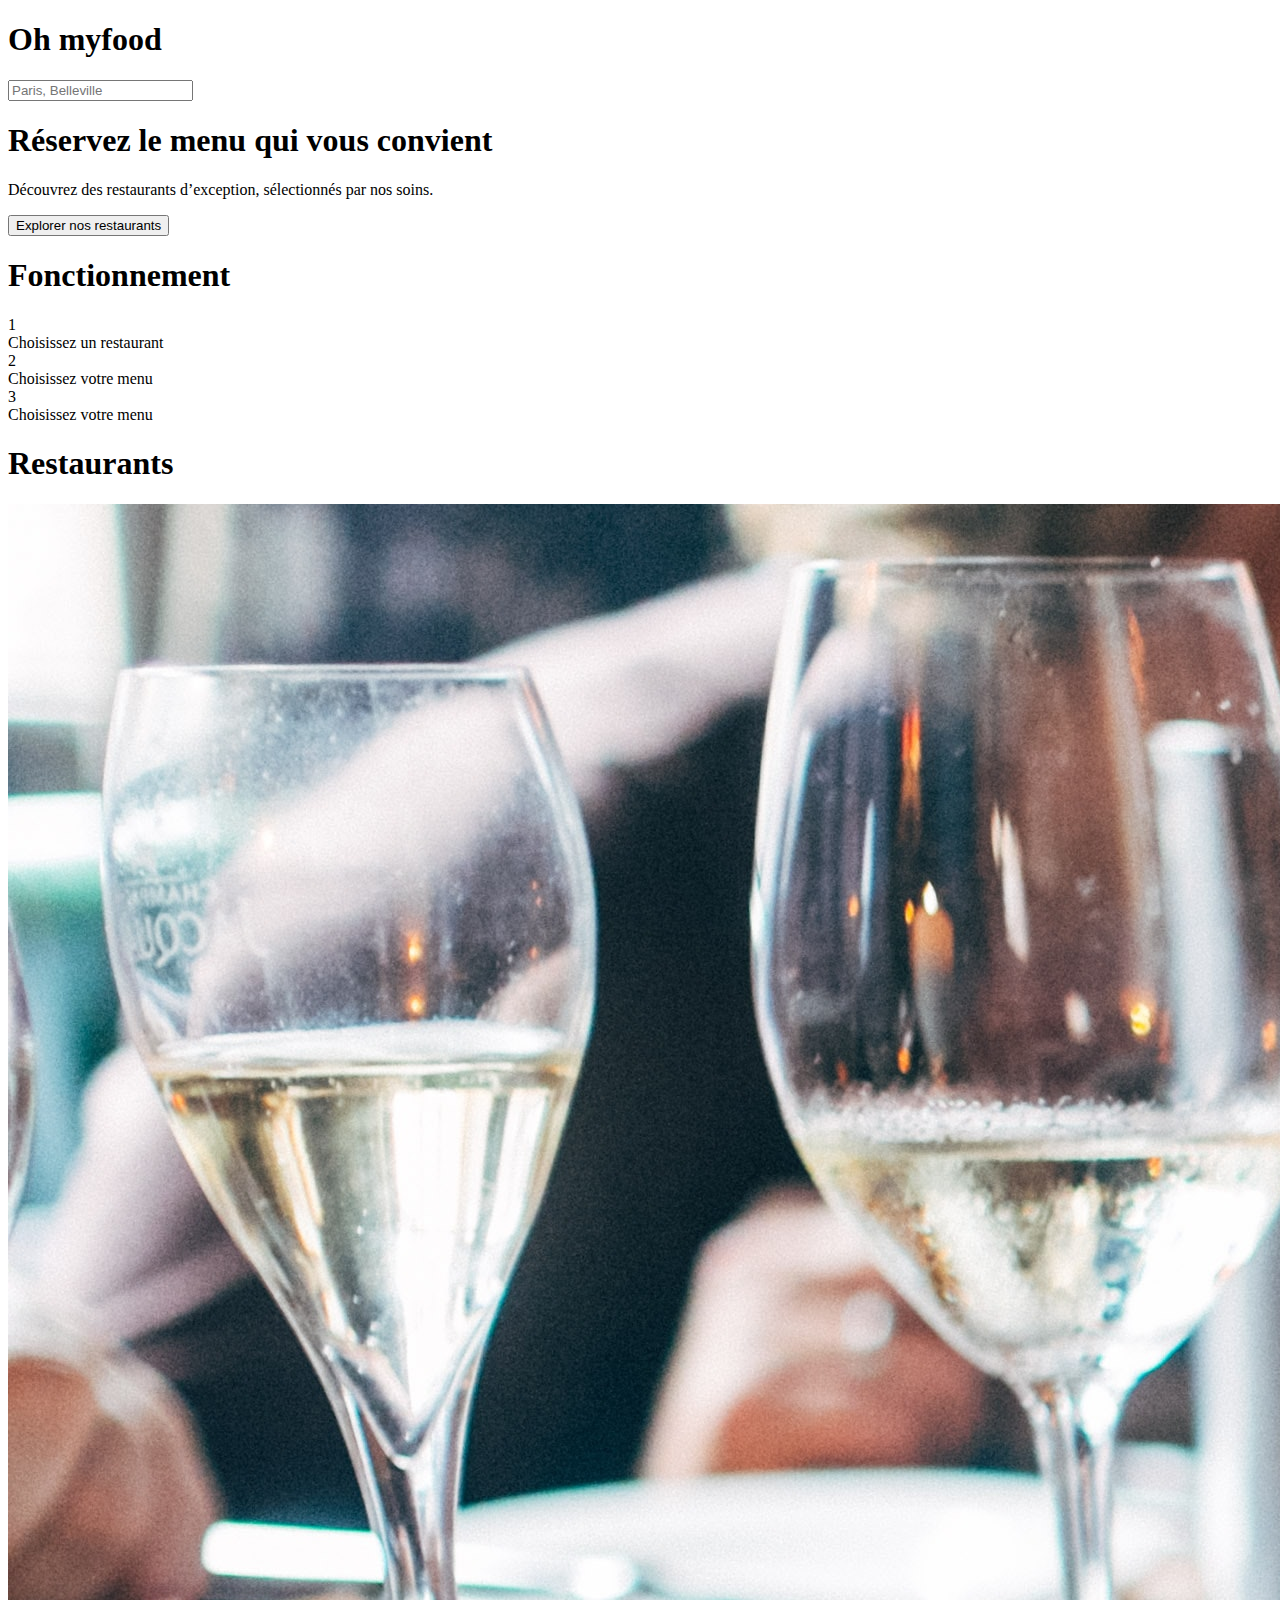
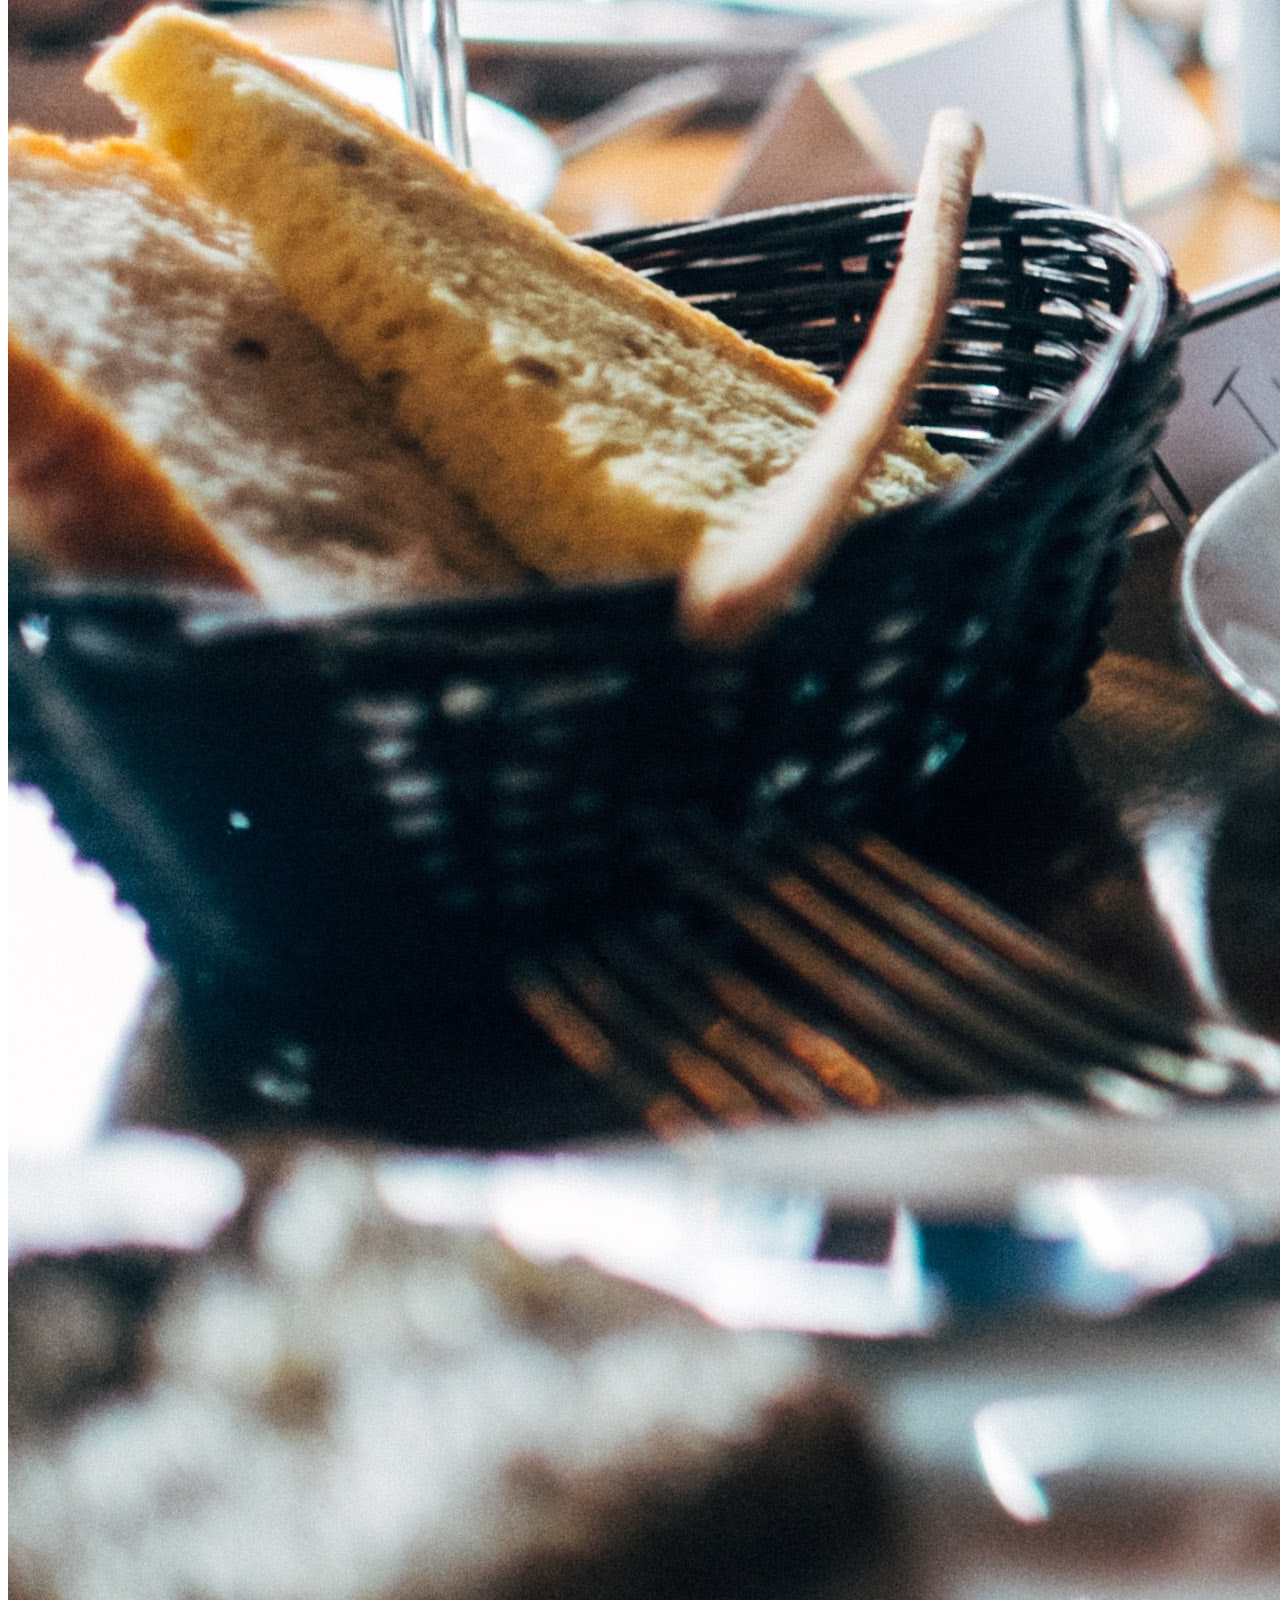
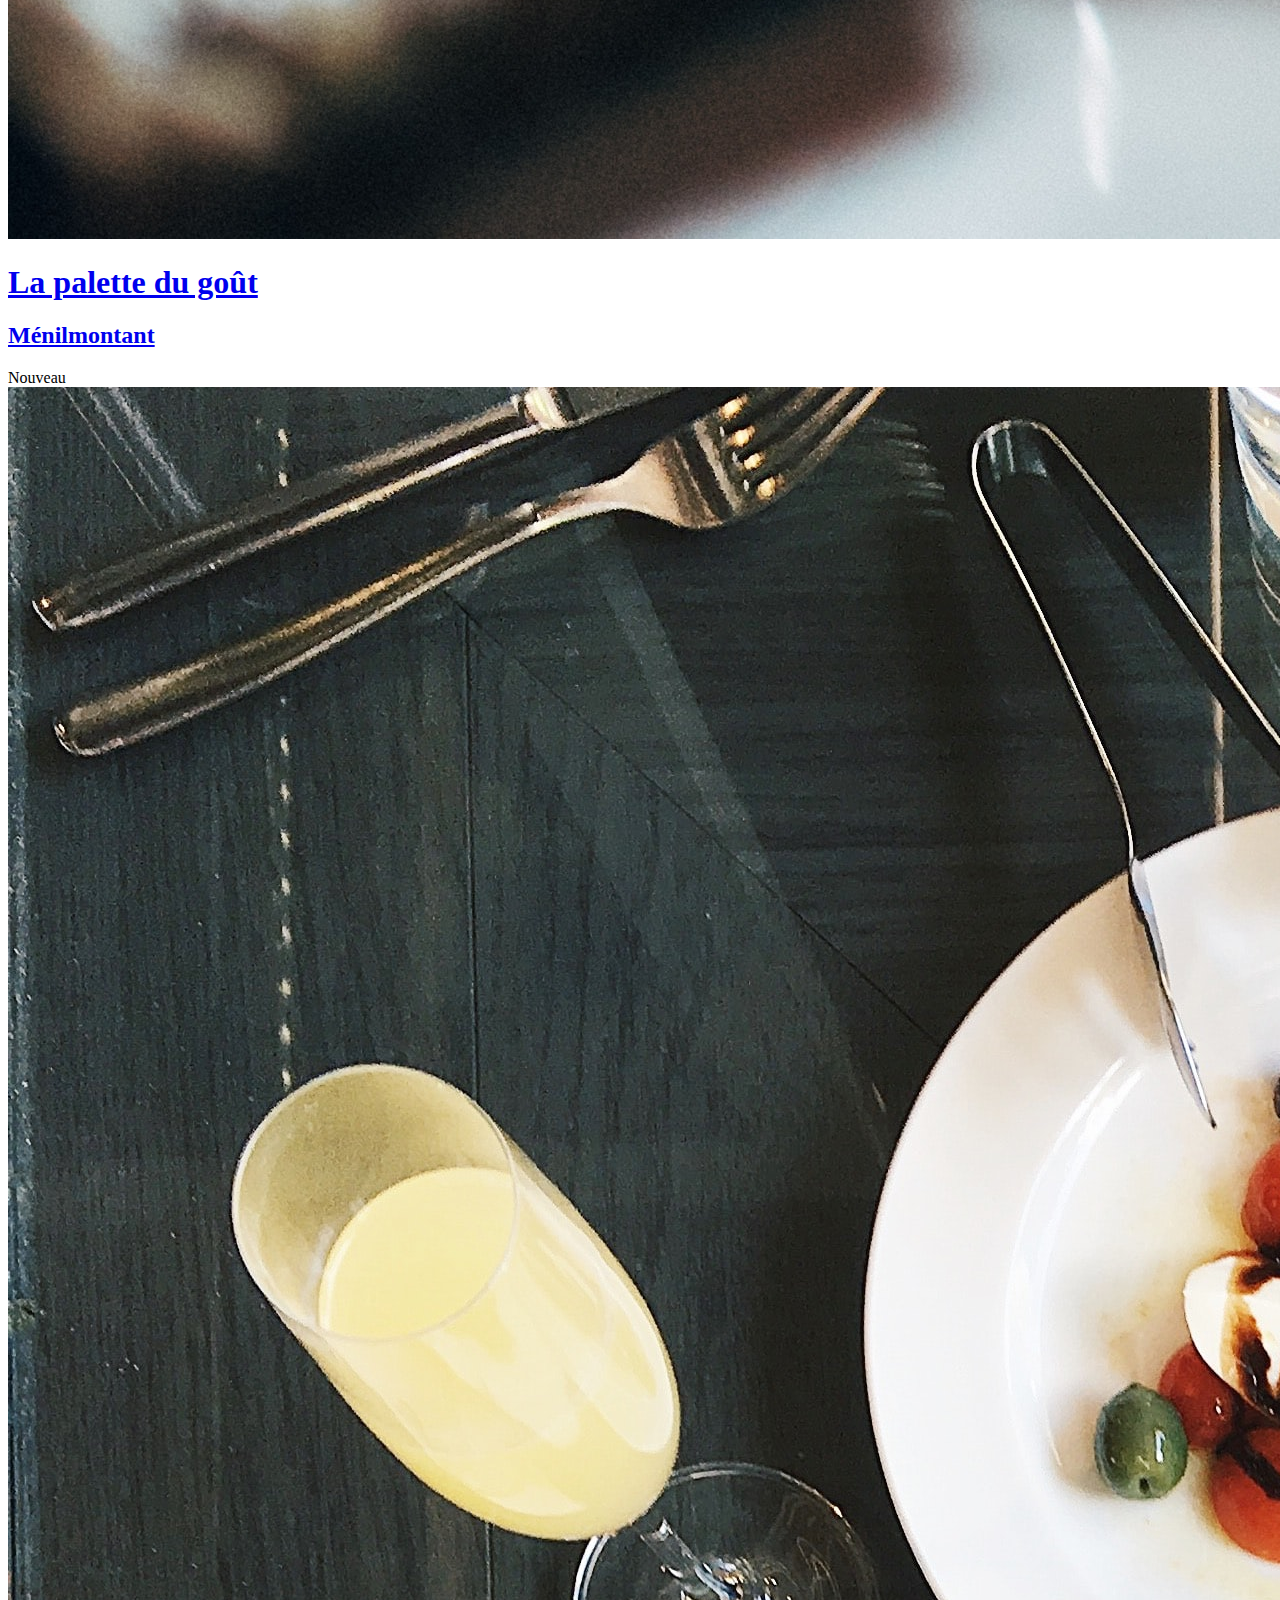
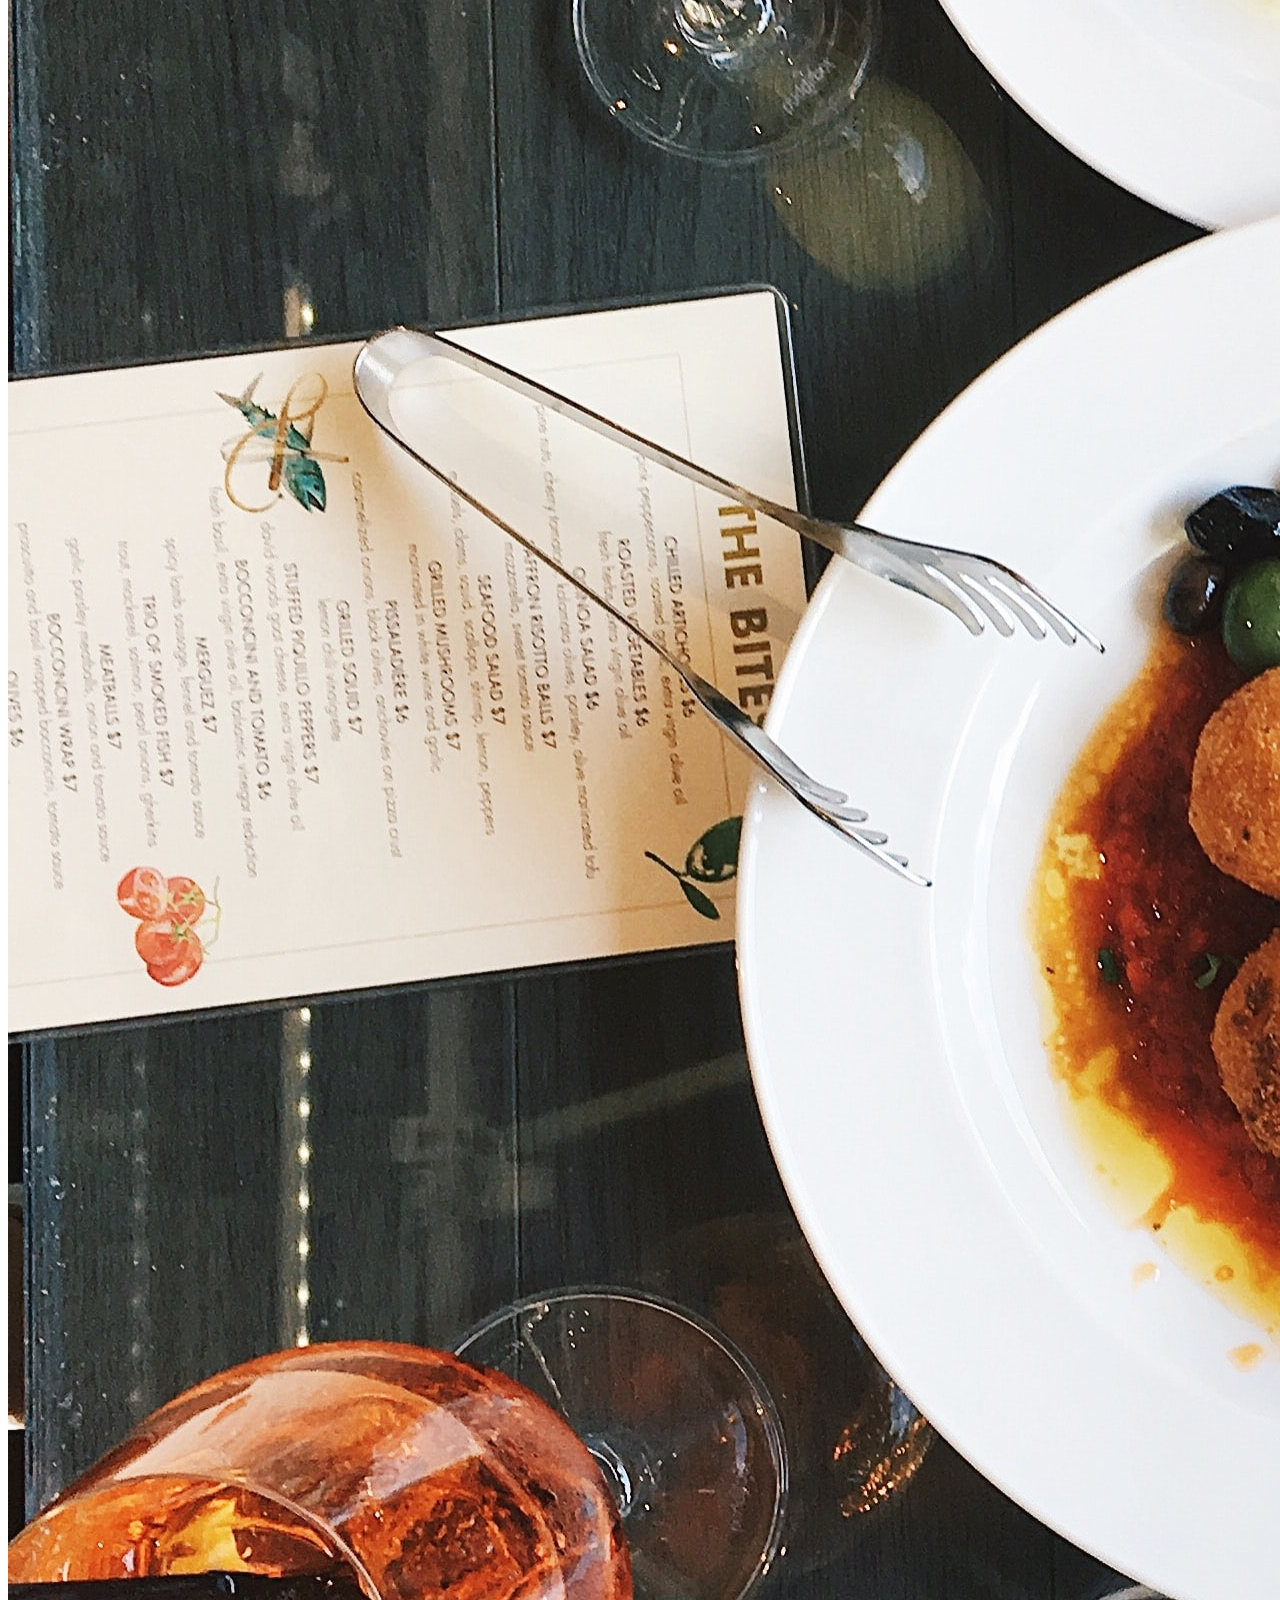
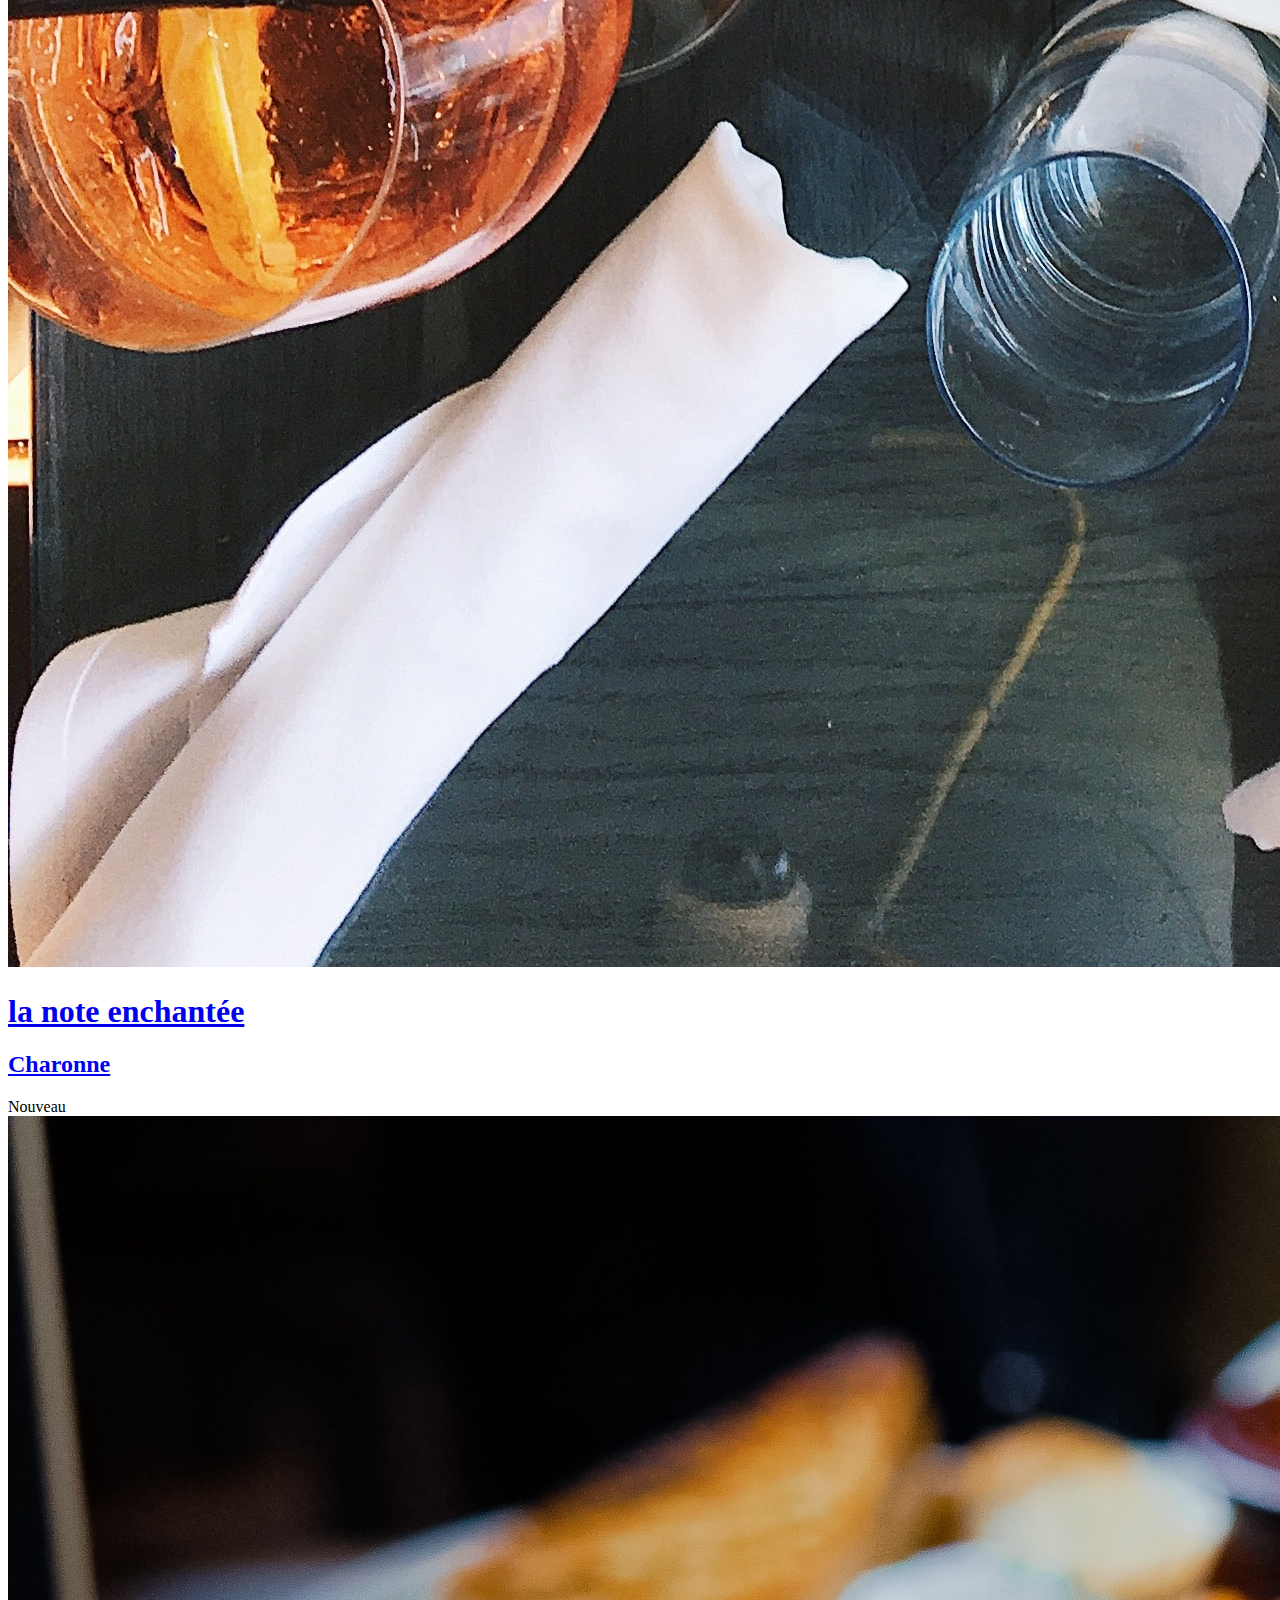
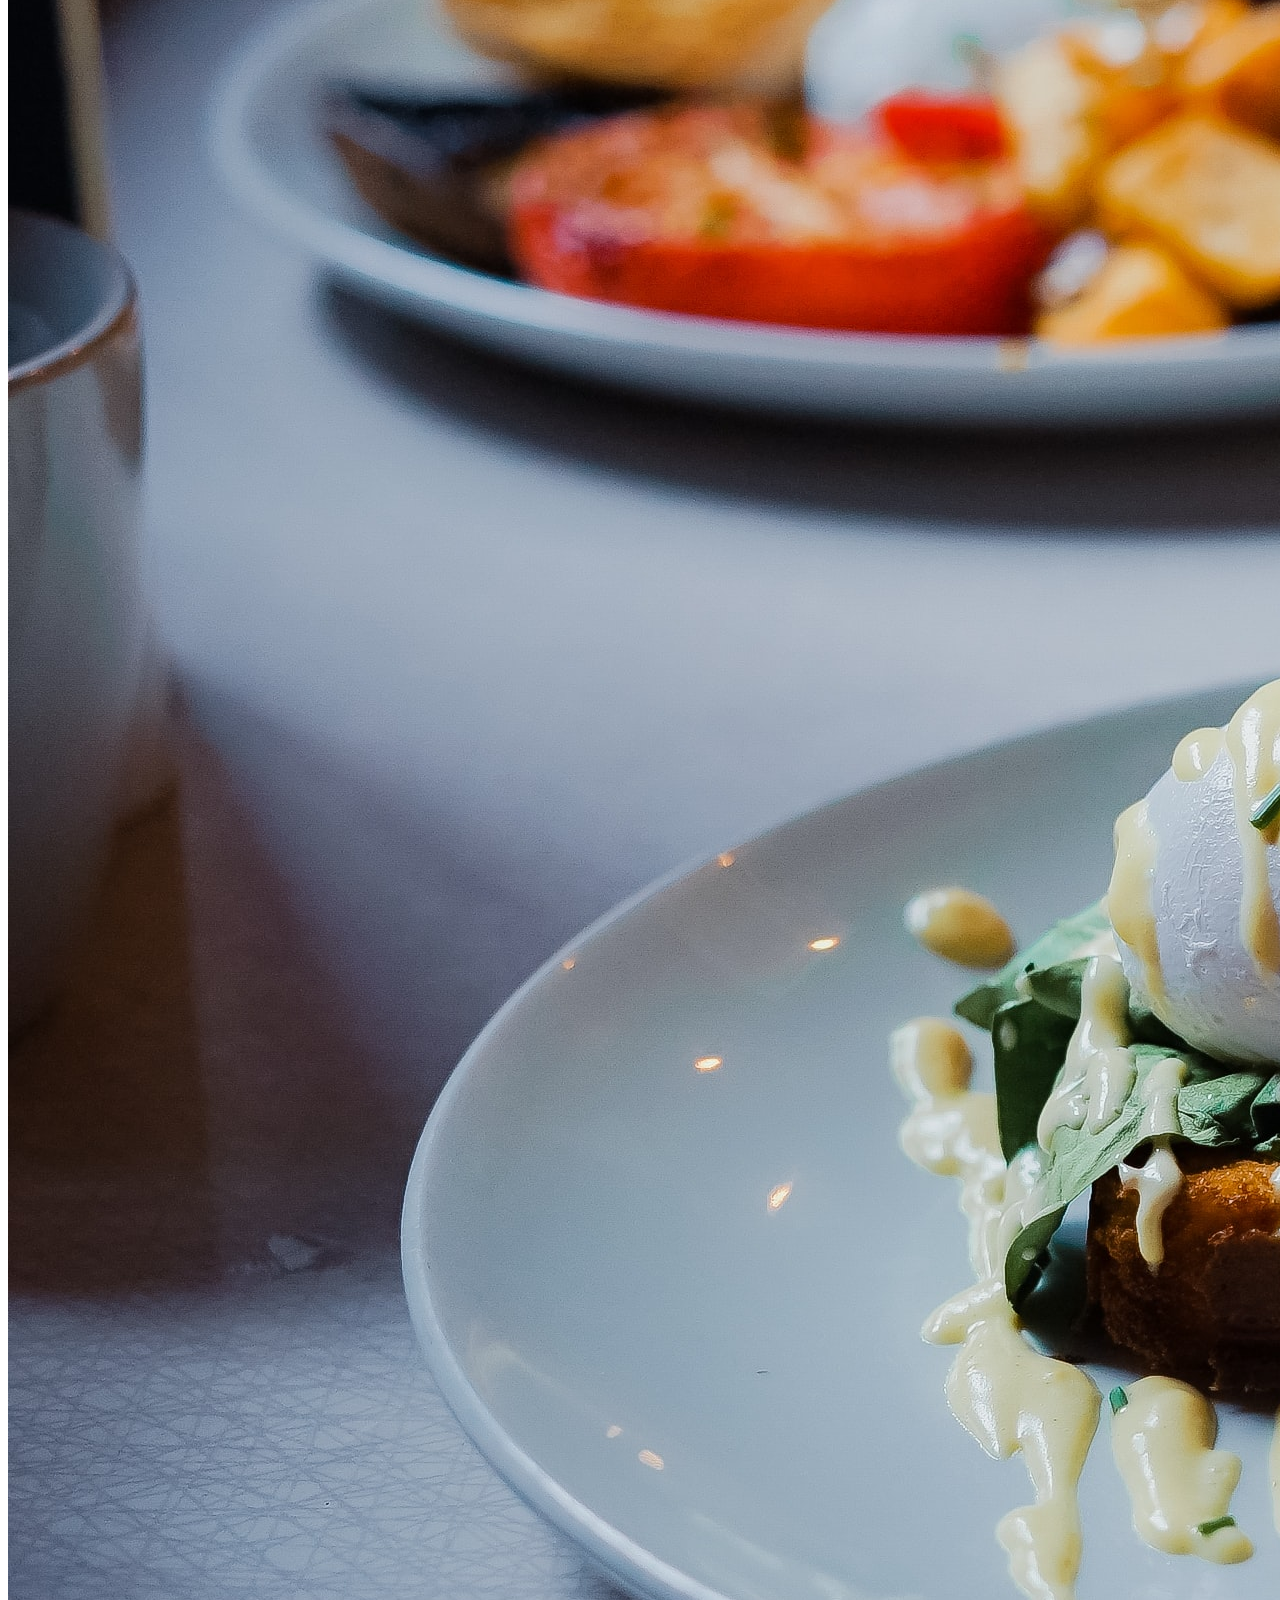
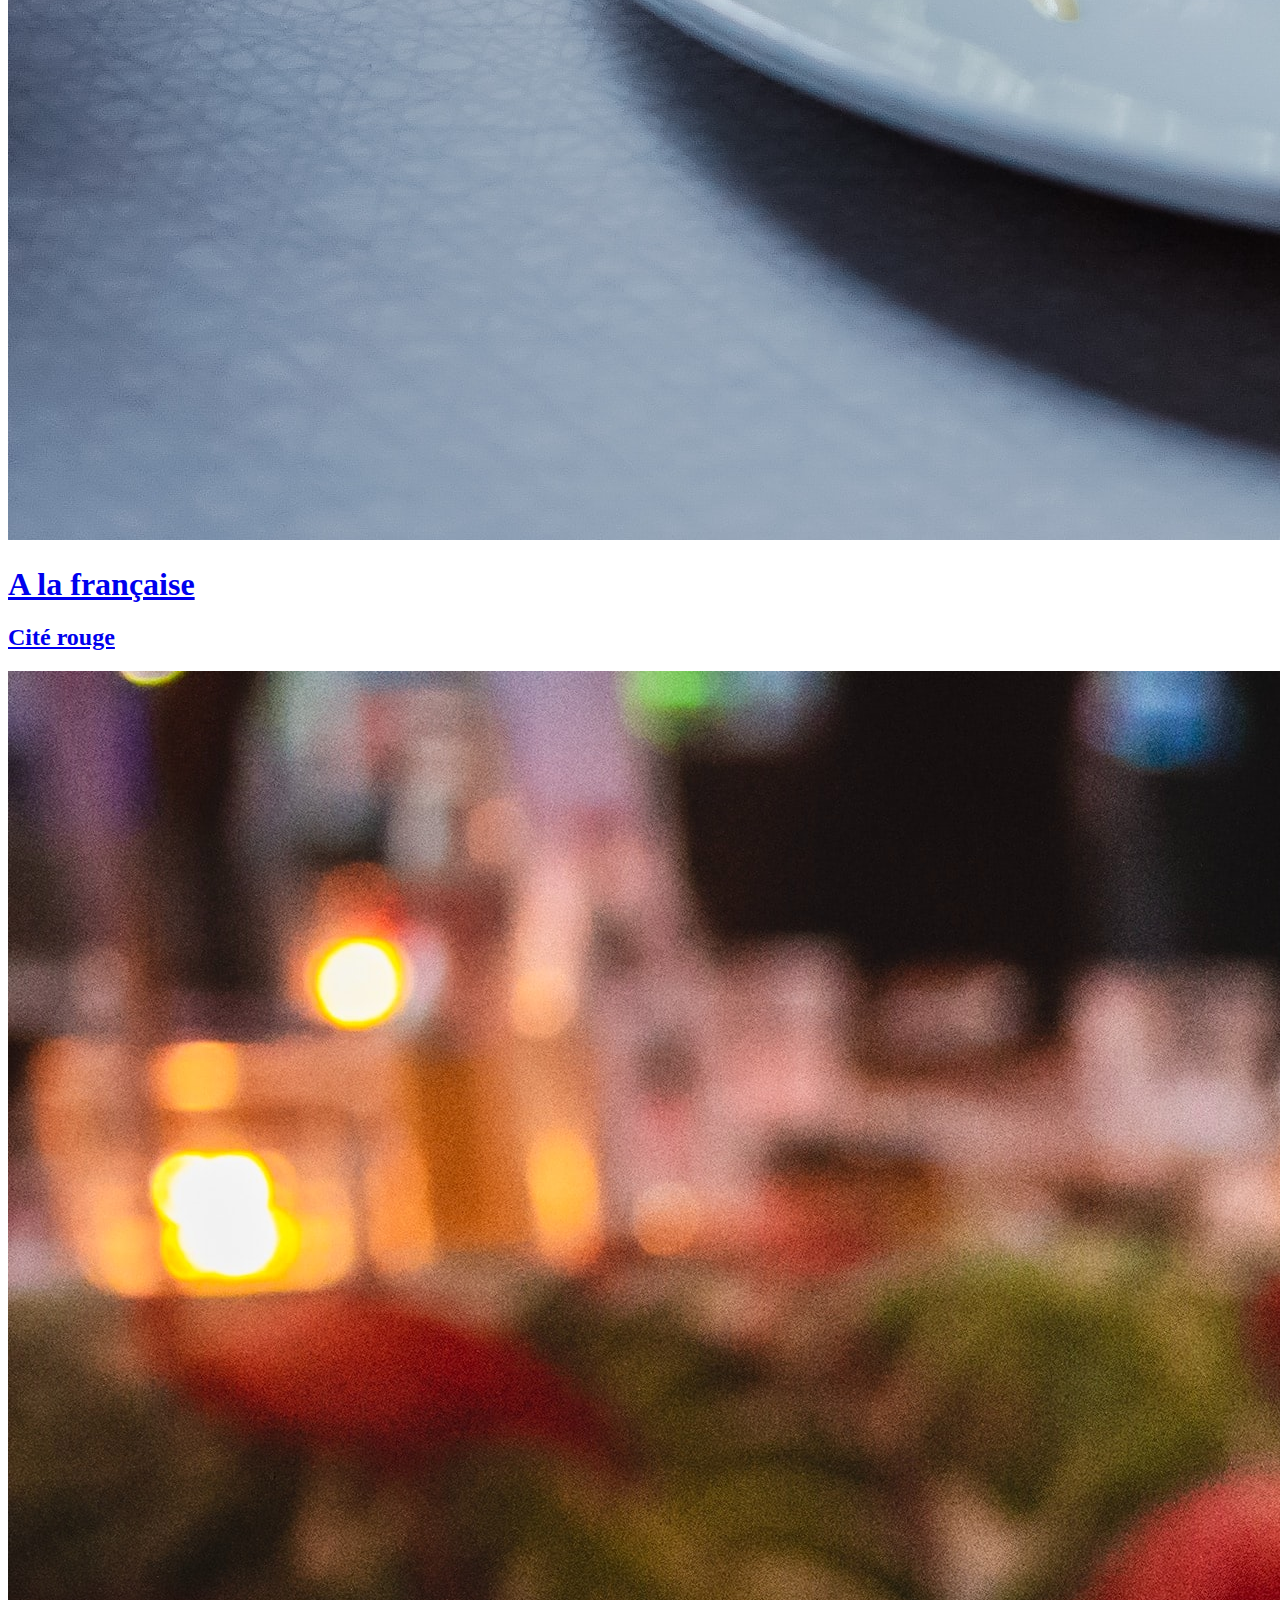
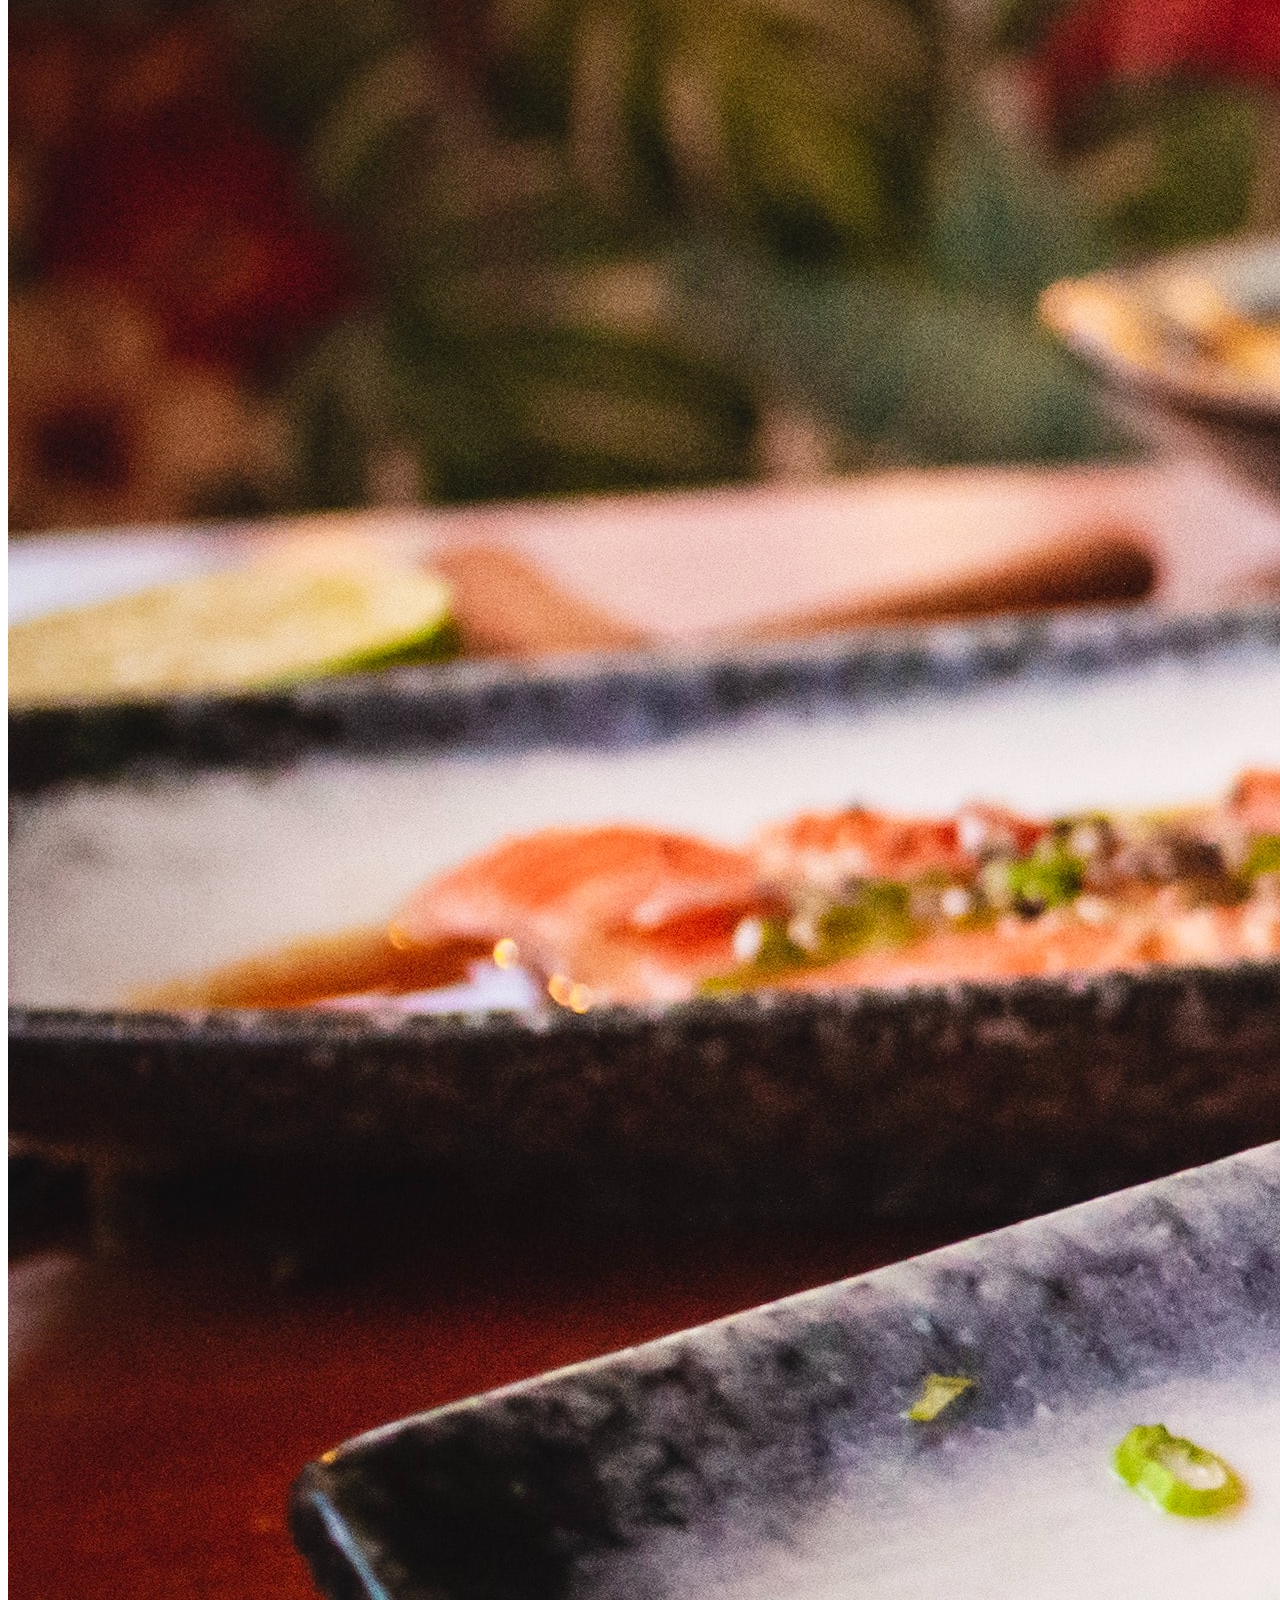
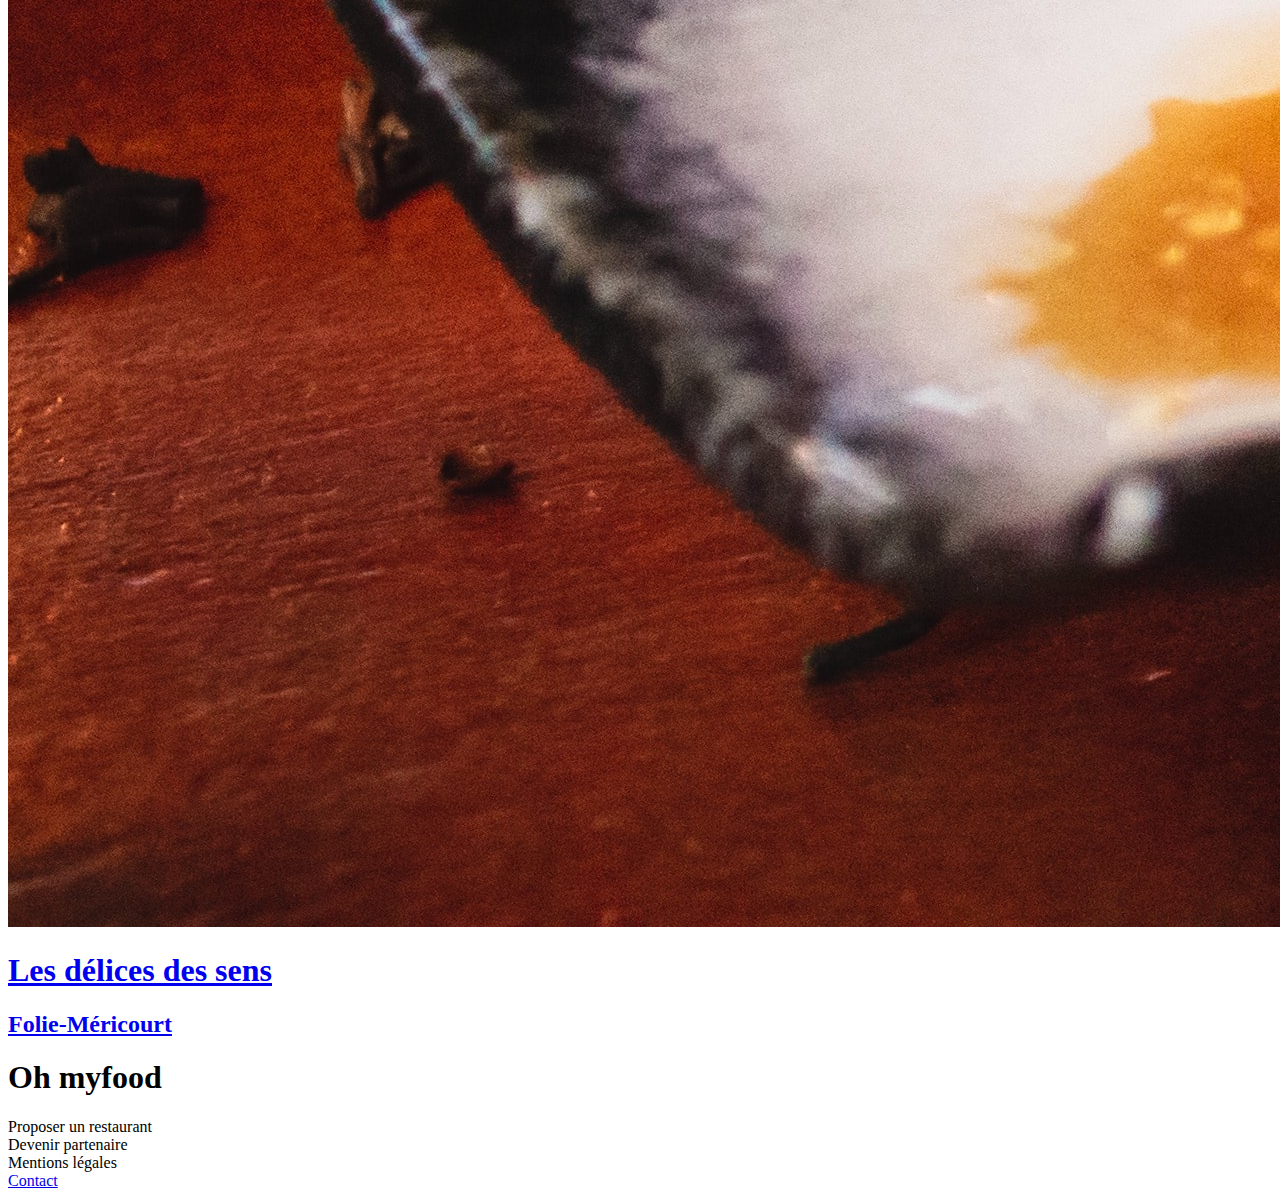
==== index.html @ 0a6cf9f3 "CHANGE 12.10.23" ====
<!DOCTYPE html>
<html lang="fr">
<head>
    <meta charset="UTF-8">
    <meta name="viewport" content="width=device-width, initial-scale=1.0">
    <title>Votre Site</title>
    
    <!-- Lier le CSS -->
    <link rel="stylesheet" href="P:\FORMATION OPEN CLASSROOM JAVASCRIPT\projet 3\Projet-3\CSS\style.css">
    
    <!-- Intégrer FontAwesome -->
    <link rel="stylesheet" href="https://cdnjs.cloudflare.com/ajax/libs/font-awesome/6.2.1/css/all.min.css"
    integrity="sha512-MV7K8+y+gLIBoVD59lQIYicR65iaqukzvf/nwasF0nqhPay5w/9lJmVM2hMDcnK1OnMGCdVK+iQrJ7lzPJQd1w=="
    crossorigin="anonymous" referrerpolicy="no-referrer" />
    
    <!-- Polices Google Fonts -->
    <link rel="stylesheet" href="https://fonts.googleapis.com/css?family=Shrikhand|Roboto">
</head>
<body>
    <header>
        <div class="logo-container">
            <h1>Oh myfood</h1>
        </div>
    </header> 
    <main> 
        <div class="search-container">
            <i class="fas fa-map-marker-alt gps-logo"></i>
            <input type="text" placeholder="Paris, Belleville" class="search-input">
        </div>
        <div class="container">
            <h1>Réservez le menu qui vous convient</h1>
            <p>Découvrez des restaurants d’exception, sélectionnés par nos soins.</p>
            <button class="explore-button">Explorer nos restaurants</button>
        </div>
        <div class="step-container">
            <h1 class="h1-decale">Fonctionnement</h1>
                
            <div class="step">
                <div class="circle">1</div>
                <div class="box">
                    <div class="icon-mask">
                        <i class="fas fa-store under-icon"></i>
                        <i class="fas fa-store over-icon"></i>
                    </div>
                    <div class="text-container">
                        <span class="step-text">Choisissez un restaurant</span>
                    </div>
                </div>
            </div>            
                
            <div class="step">
                <div class="circle">2</div>
                <div class="box">
                    <div class="icon-combined">
                        <div class="icon-mask">
                            <i class="fas fa-ellipsis-v under-icon"></i>
                            <i class="fas fa-ellipsis-v over-icon"></i>
                        </div>
                        <div class="icon-mask">
                            <i class="fas fa-bars under-icon"></i>
                            <i class="fas fa-bars over-icon"></i>
                        </div>
                    </div>
                    <div class="text-container">
                        <span class="step-text decalage">Choisissez votre menu</span>
                    </div>
                </div>
            </div>
                            
            <div class="step">
                <div class="circle">3</div>
                <div class="box">
                    <div class="icon-mask">
                        <i class="fas fa-mobile-alt under-icon"></i>
                        <i class="fas fa-mobile-alt over-icon"></i>
                    </div>
                    <div class="text-container">
                        <span class="step-text decalagedroite">Choisissez votre menu</span>
                    </div>
                </div>
            </div>
            
            <div class="restaurant-section">
                <h1>Restaurants</h1>
                
                <!-- Premier restaurant : La palette du goût -->
                <div class="restaurant-box">
                    <div class="img-container">
                        <a href="restaurant\La palette du goût.html" class="restaurant-link">
                            <img src="Images et textes Ohmyfood\images\restaurants\La palette du goût.jpg" alt="La palette du goût">
                        </a>
                    </div>
                    <div class="title-container">
                        <a href="restaurant\La palette du goût.html" class="restaurant-link">
                            <h1>La palette du goût</h1>
                        </a>
                        <div class="heart-icon">
                            <i class="fas fa-heart under-heart"></i>
                            <i class="far fa-heart over-heart"></i>
                        </div>
                    </div>
                    <a href="restaurant\La palette du goût.html" class="restaurant-link">
                        <h2>Ménilmontant</h2>
                    </a>
                    <div class="new-label">Nouveau</div>
                </div>
            
                <!-- Deuxième restaurant : La note enchantée -->
                <div class="restaurant-box">
                    <div class="img-container">
                        <a href="restaurant\La note enchantée.html" class="restaurant-link">
                            <img src="Images et textes Ohmyfood\images\restaurants\la note enchantée.jpg" alt="la note enchantée">
                        </a>
                    </div>
                    <div class="title-container">
                        <a href="restaurant\La note enchantée.html" class="restaurant-link">
                            <h1>la note enchantée</h1>
                        </a>
                        <div class="heart-icon">
                            <i class="fas fa-heart under-heart"></i>
                            <i class="far fa-heart over-heart"></i>
                        </div>
                    </div>
                    <a href="restaurant\La note enchantée.html" class="restaurant-link">
                        <h2>Charonne</h2>
                    </a>
                    <div class="new-label">Nouveau</div>
                </div>
            
                <!-- Troisième restaurant : A la française -->
                <div class="restaurant-box">
                    <div class="img-container">
                        <a href="restaurant\À la française.html" class="restaurant-link">
                            <img src="Images et textes Ohmyfood\images\restaurants\A la française .jpg" alt="A la française">
                        </a>
                    </div>
                    <div class="title-container">
                        <a href="restaurant\À la française.html" class="restaurant-link">
                            <h1>A la française</h1>
                        </a>
                        <div class="heart-icon">
                            <i class="fas fa-heart under-heart"></i>
                            <i class="far fa-heart over-heart"></i>
                        </div>
                    </div>
                    <a href="restaurant\À la française.html" class="restaurant-link">
                        <h2>Cité rouge</h2>
                    </a>
                </div>
            
            
  <!-- Quatrième restaurant : Les délices des sens -->
  <div class="restaurant-box">
    <div class="img-container">
        <a href="./restaurant/Le délice des sens.html" class="restaurant-link">
            <img src="./Images et textes Ohmyfood/images/restaurants/Les délices des sens.jpg" alt="Les délices des sens">
        </a>
    </div>
    <div class="title-container">
        <a href="./restaurant/Le délice des sens.html" class="restaurant-link">
            <h1>Les délices des sens</h1>
        </a>
        <i class="far fa-heart heart-icon"></i>
    </div>
    <a href="./restaurant/Le délice des sens.html" class="restaurant-link">
        <h2>Folie-Méricourt</h2>
    </a>
</div>

    </main>
    <footer>
        
        <div class="footer-content">
            <h1>Oh myfood</h1>
            <div class="footer-line">
                <i class="fas fa-utensils"></i> <span>Proposer un restaurant</span>
            </div>
            <div class="footer-line">
                <i class="fas fa-handshake"></i> <span>Devenir partenaire</span>
            </div>
            <div class="footer-line">
                <span>Mentions légales</span>
            </div>
            <div class="footer-line">
                <span><a href="mailto:example@example.com" class="footer-email-link">Contact</a></span>
            </div>
        </div>
    </footer>
</body>
</html>
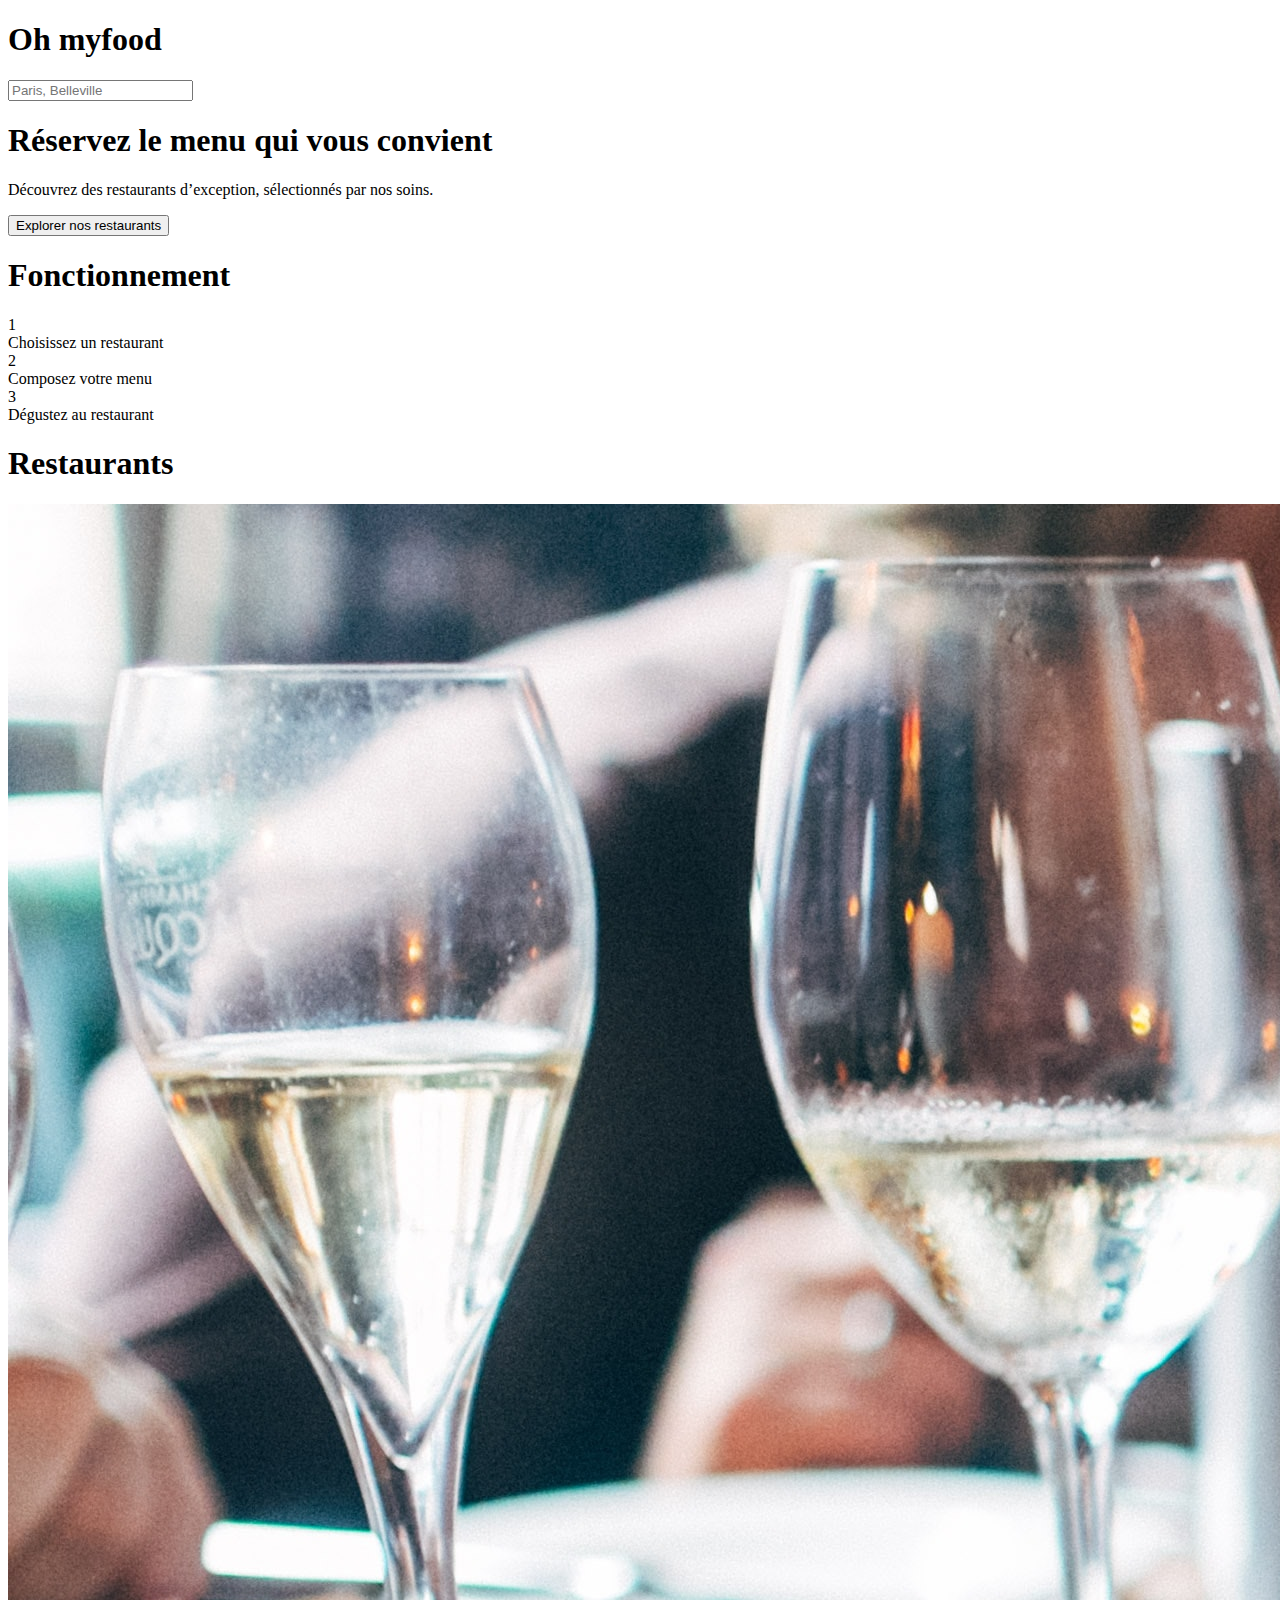
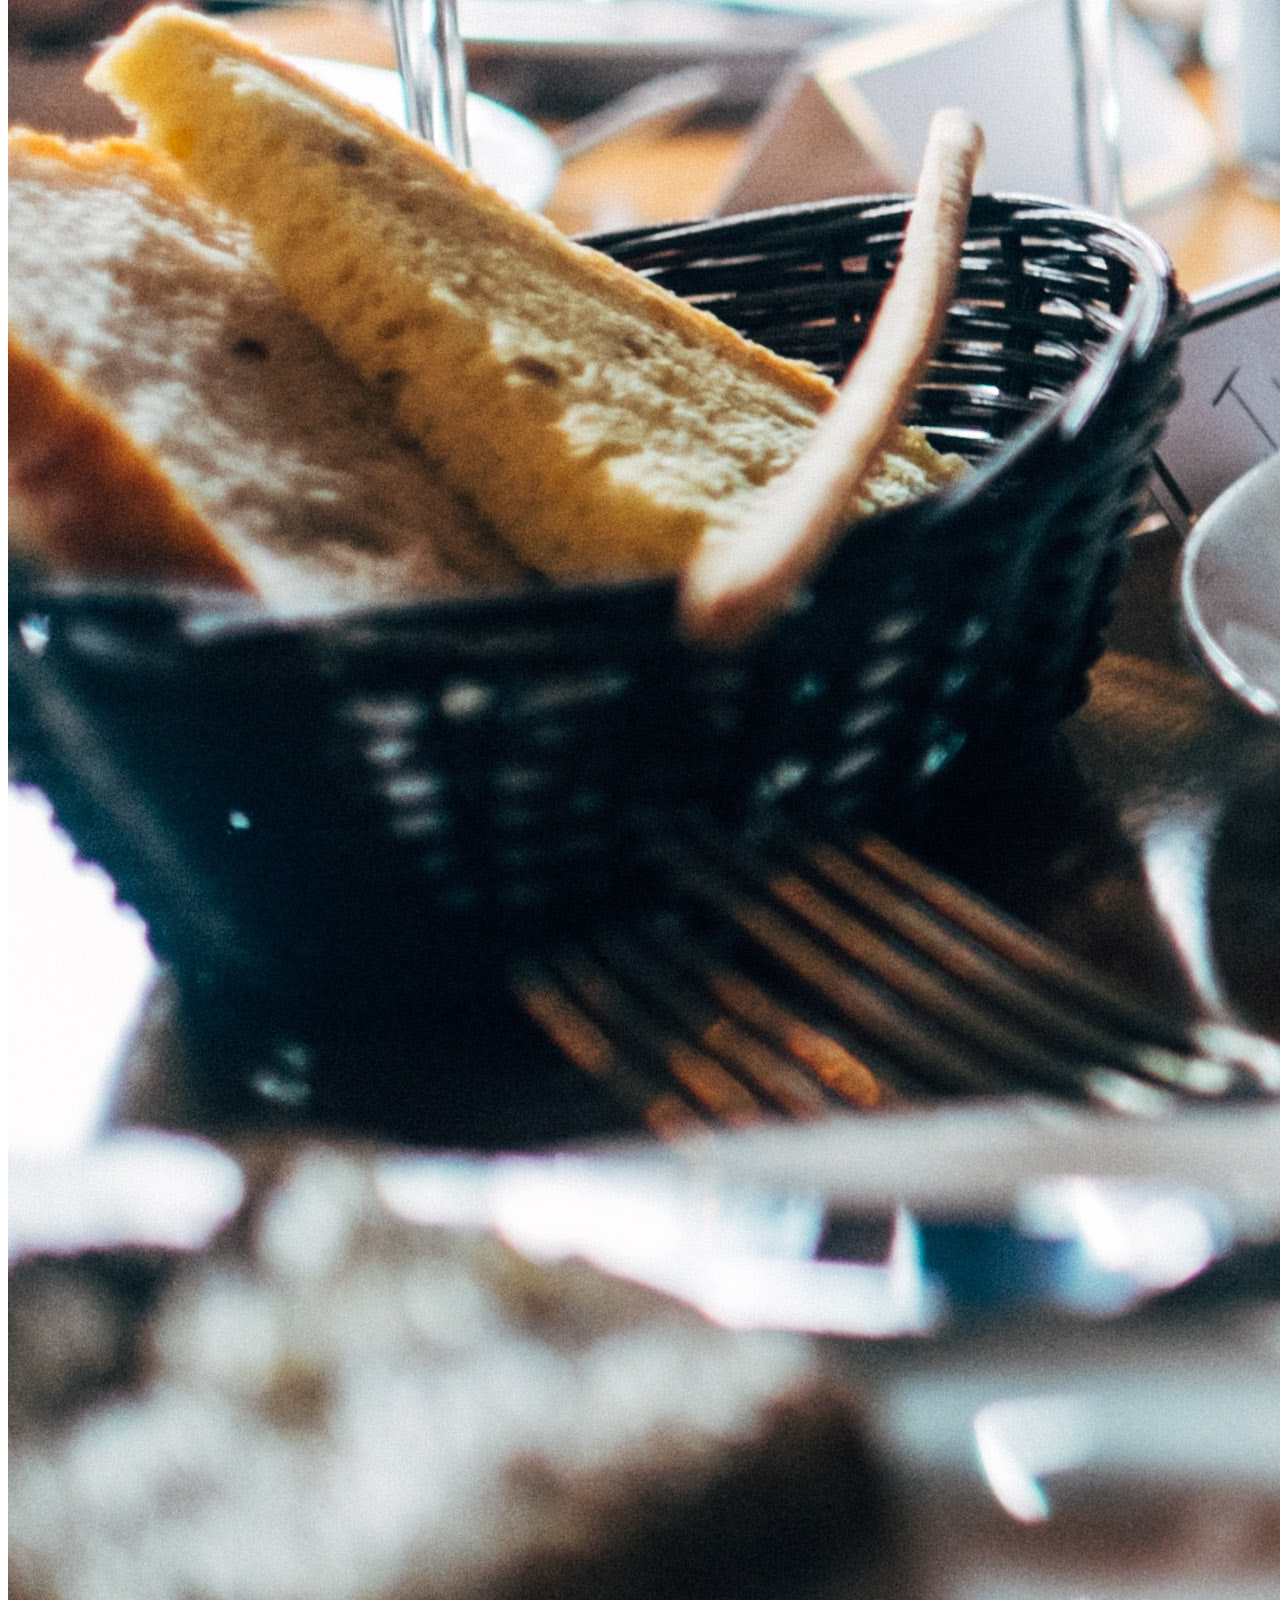
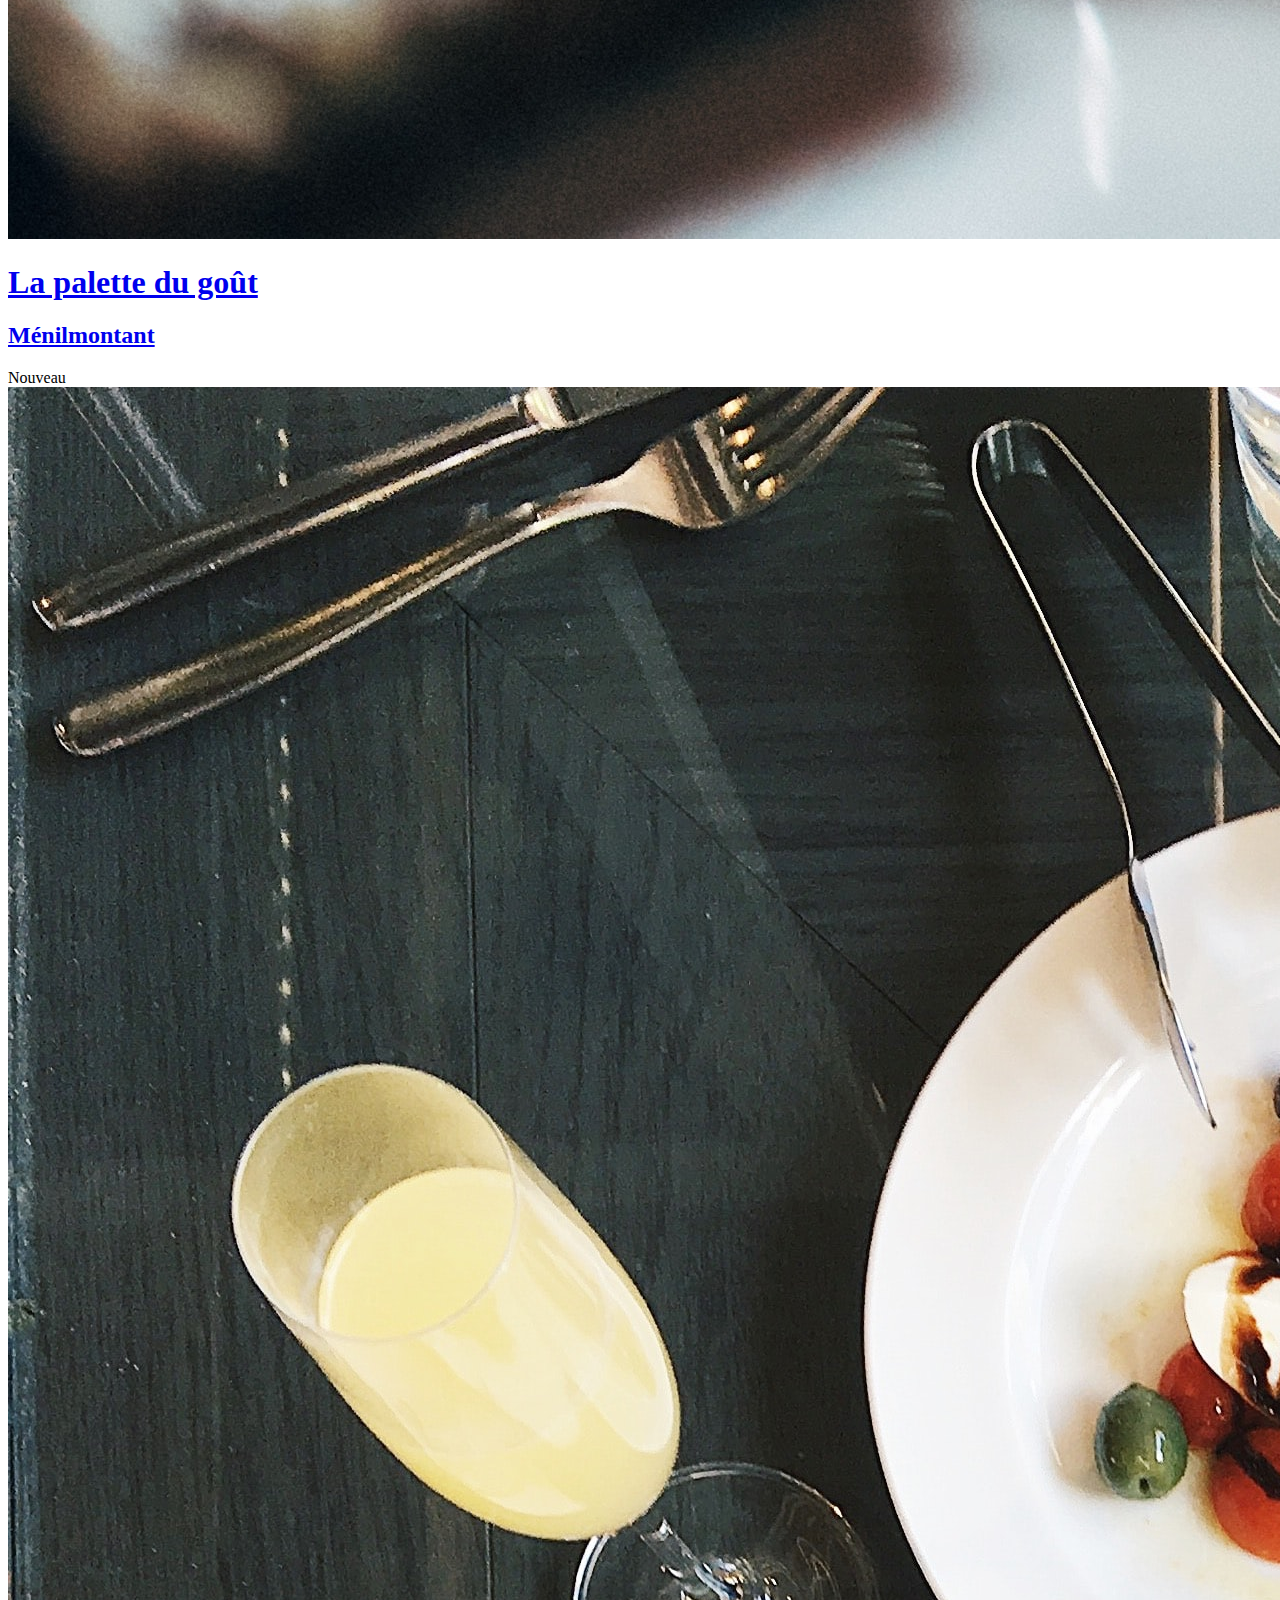
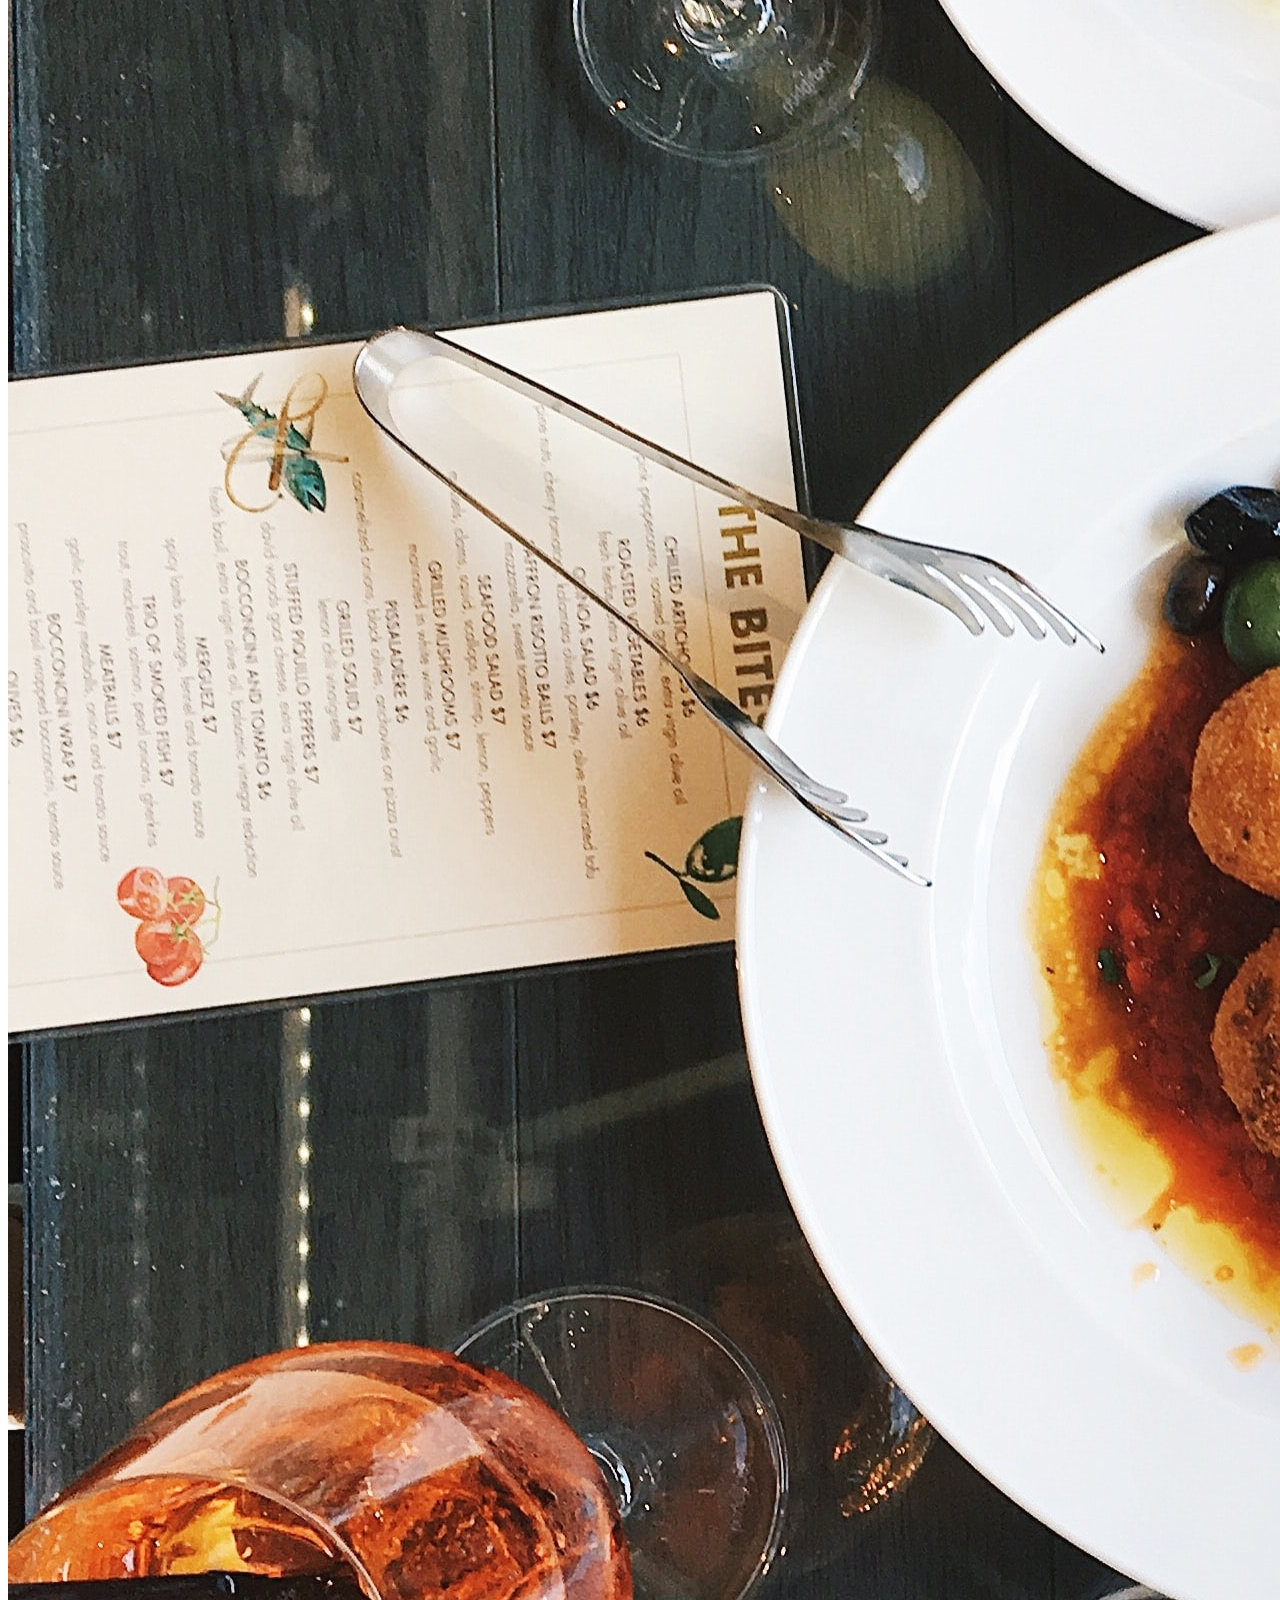
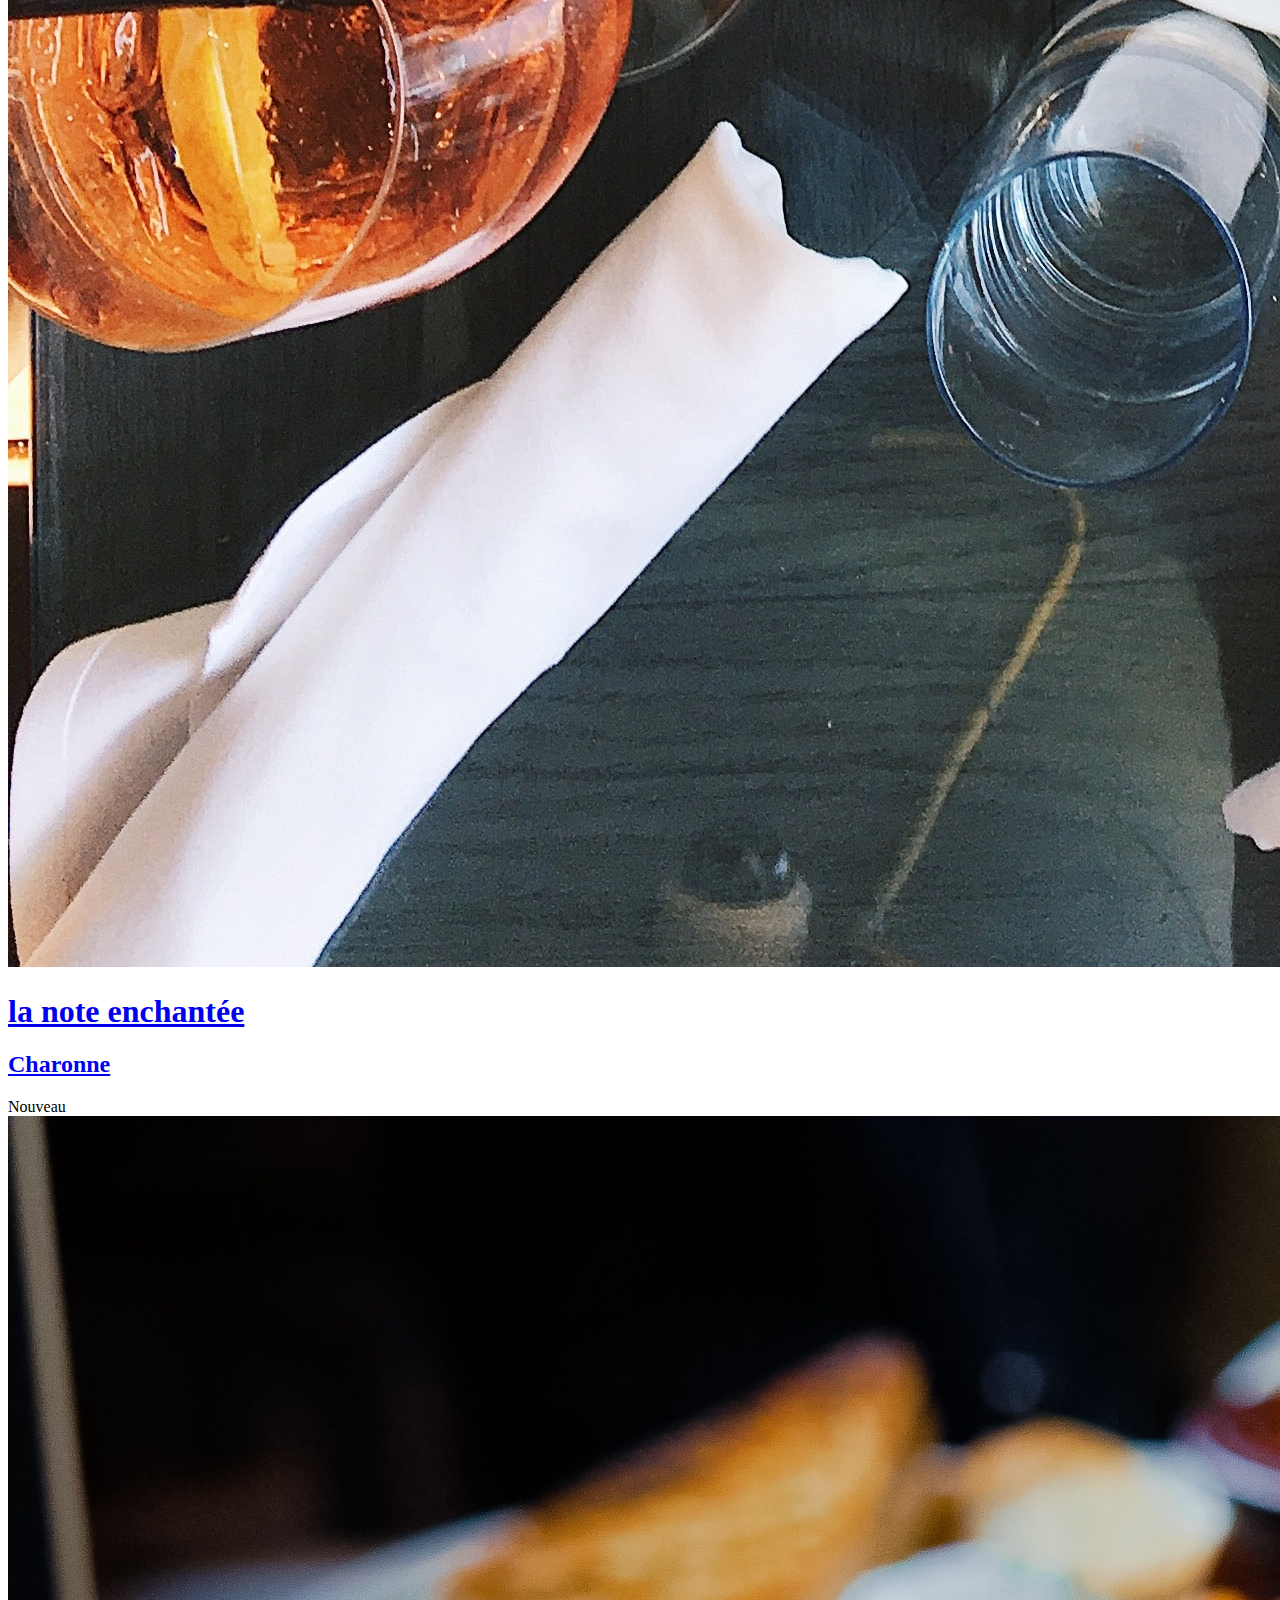
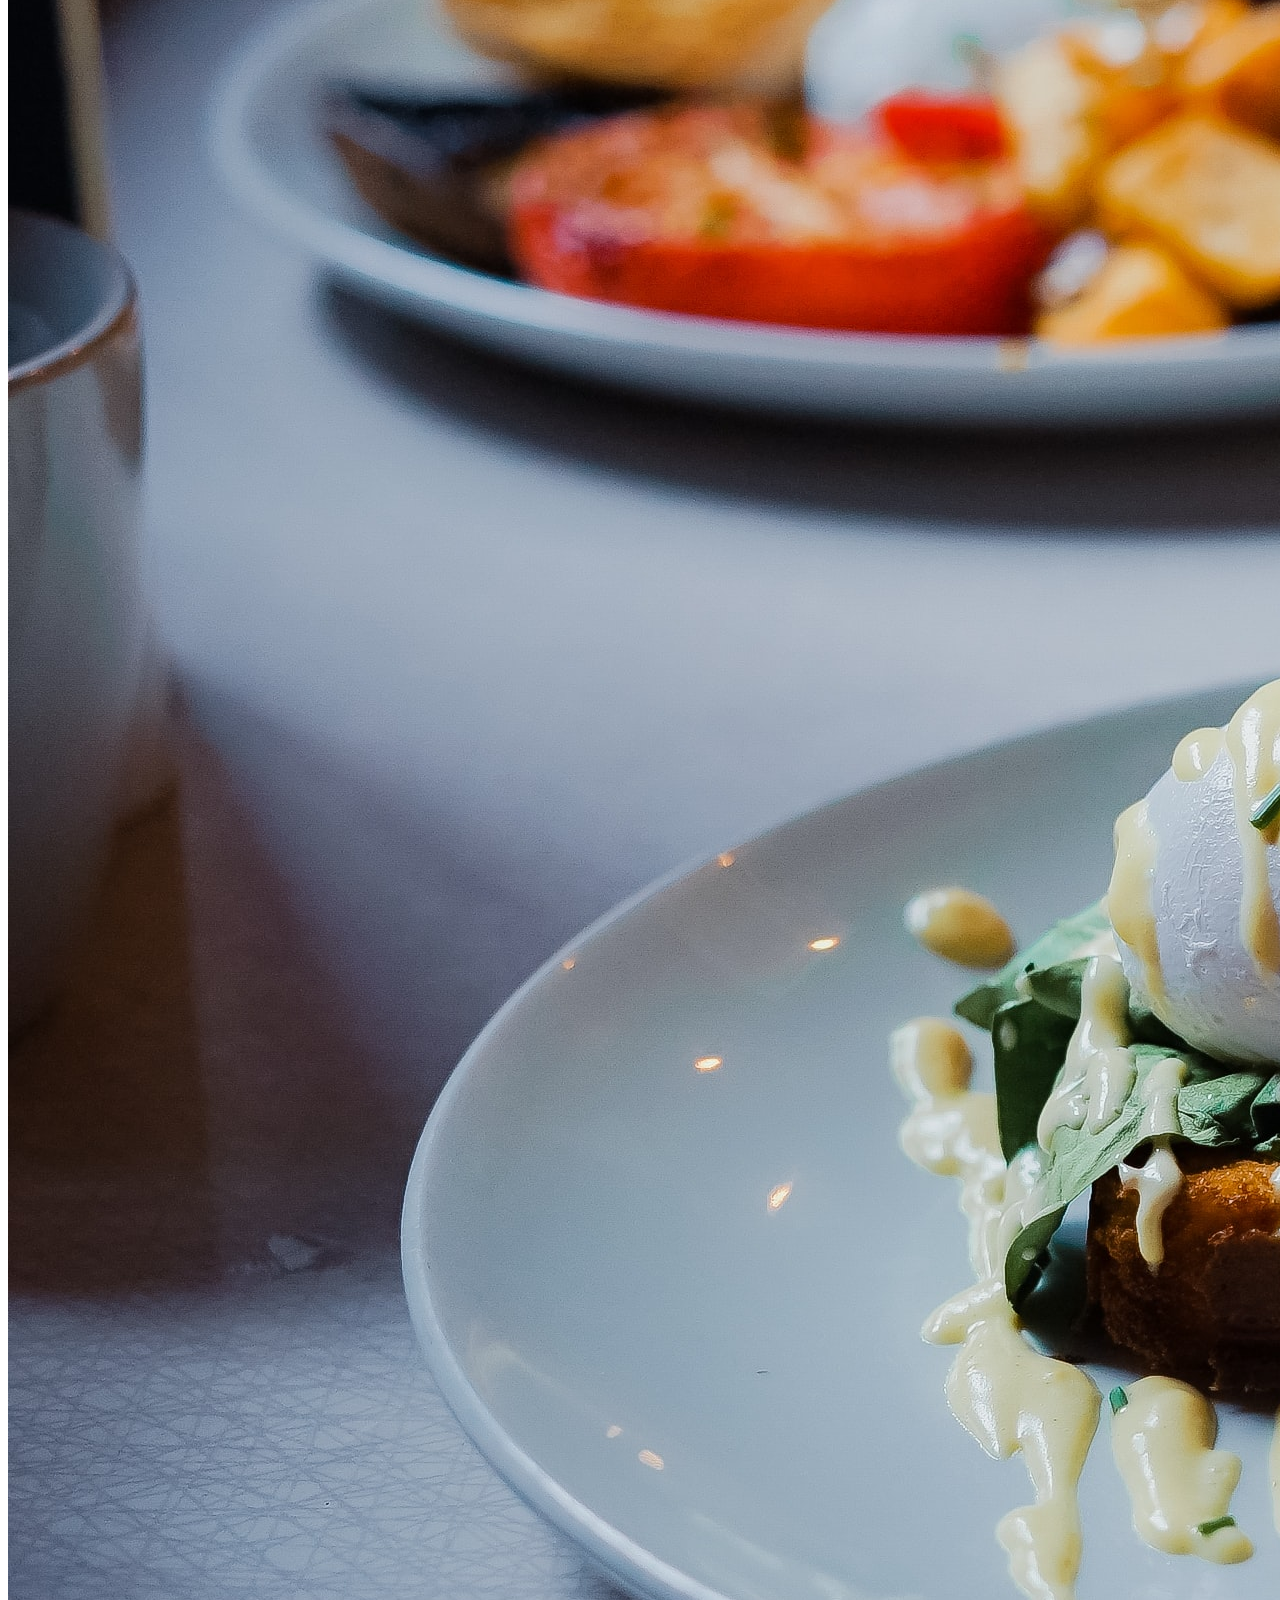
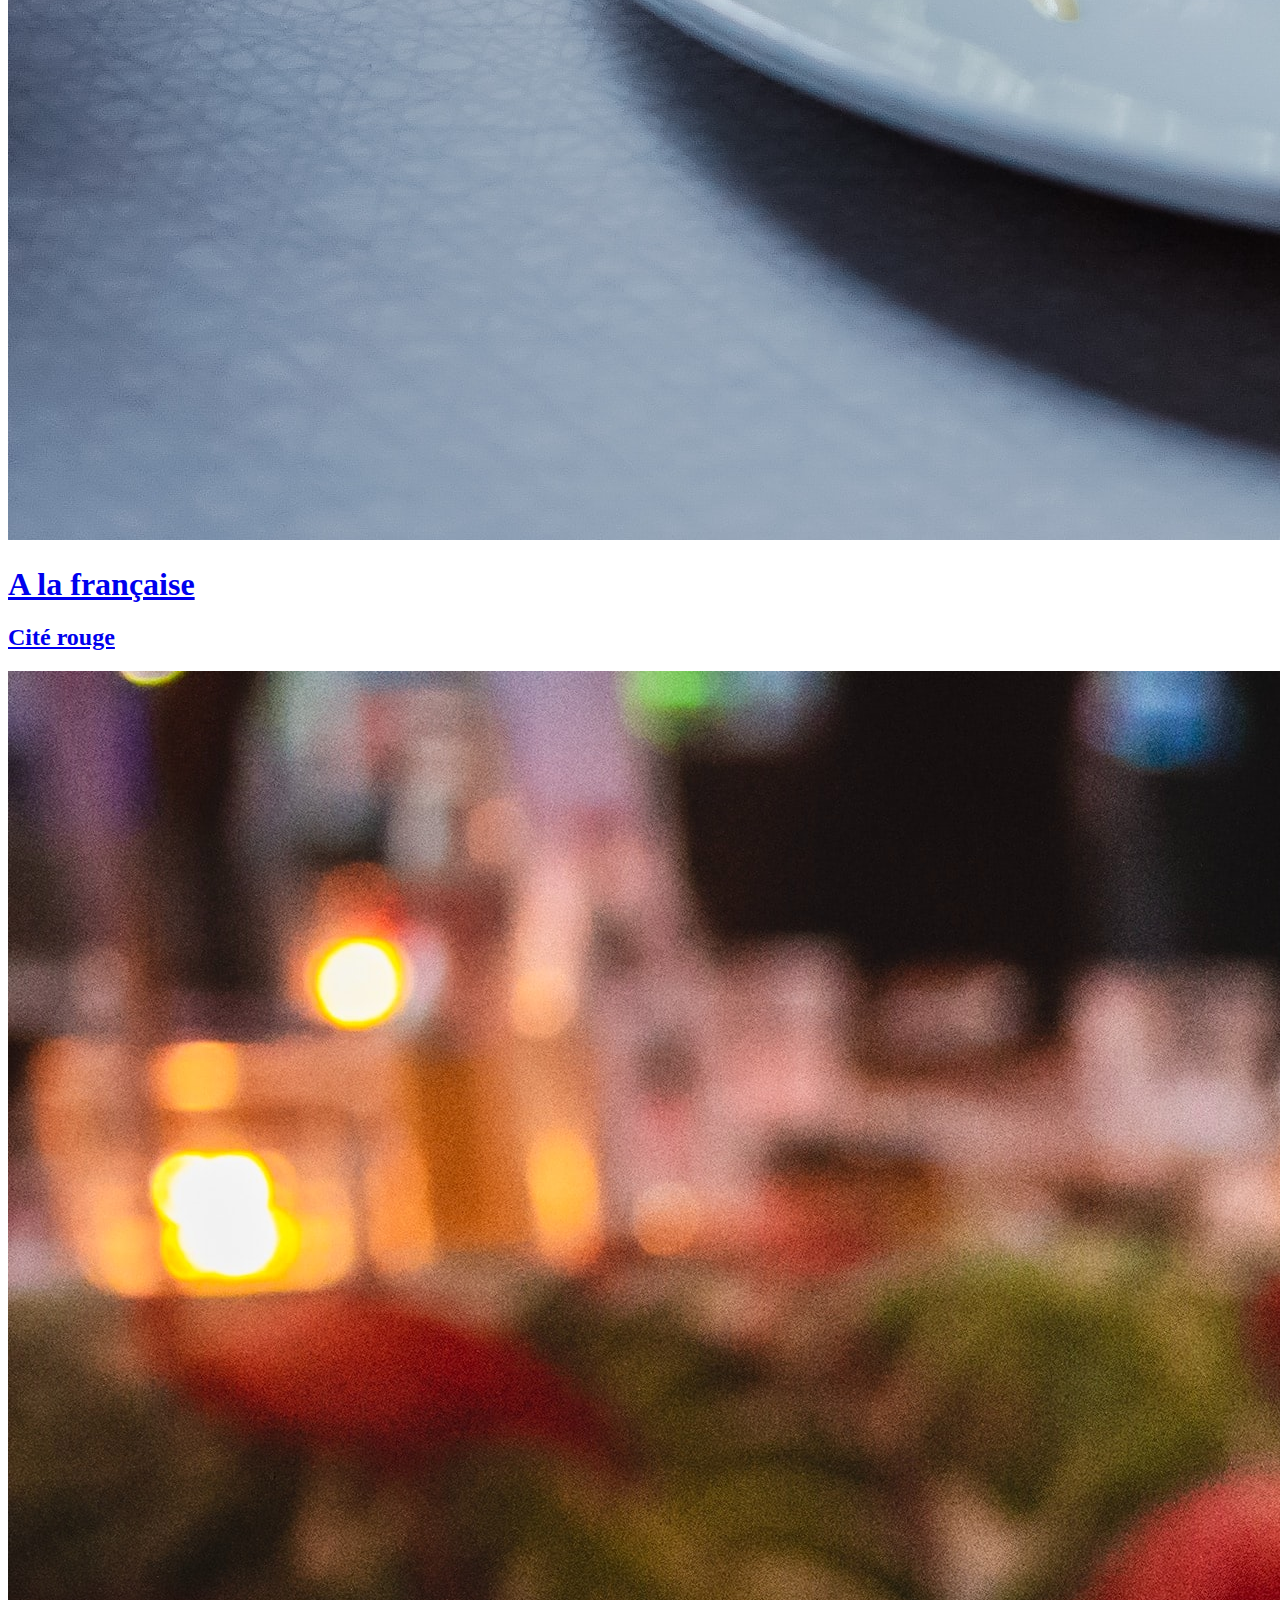
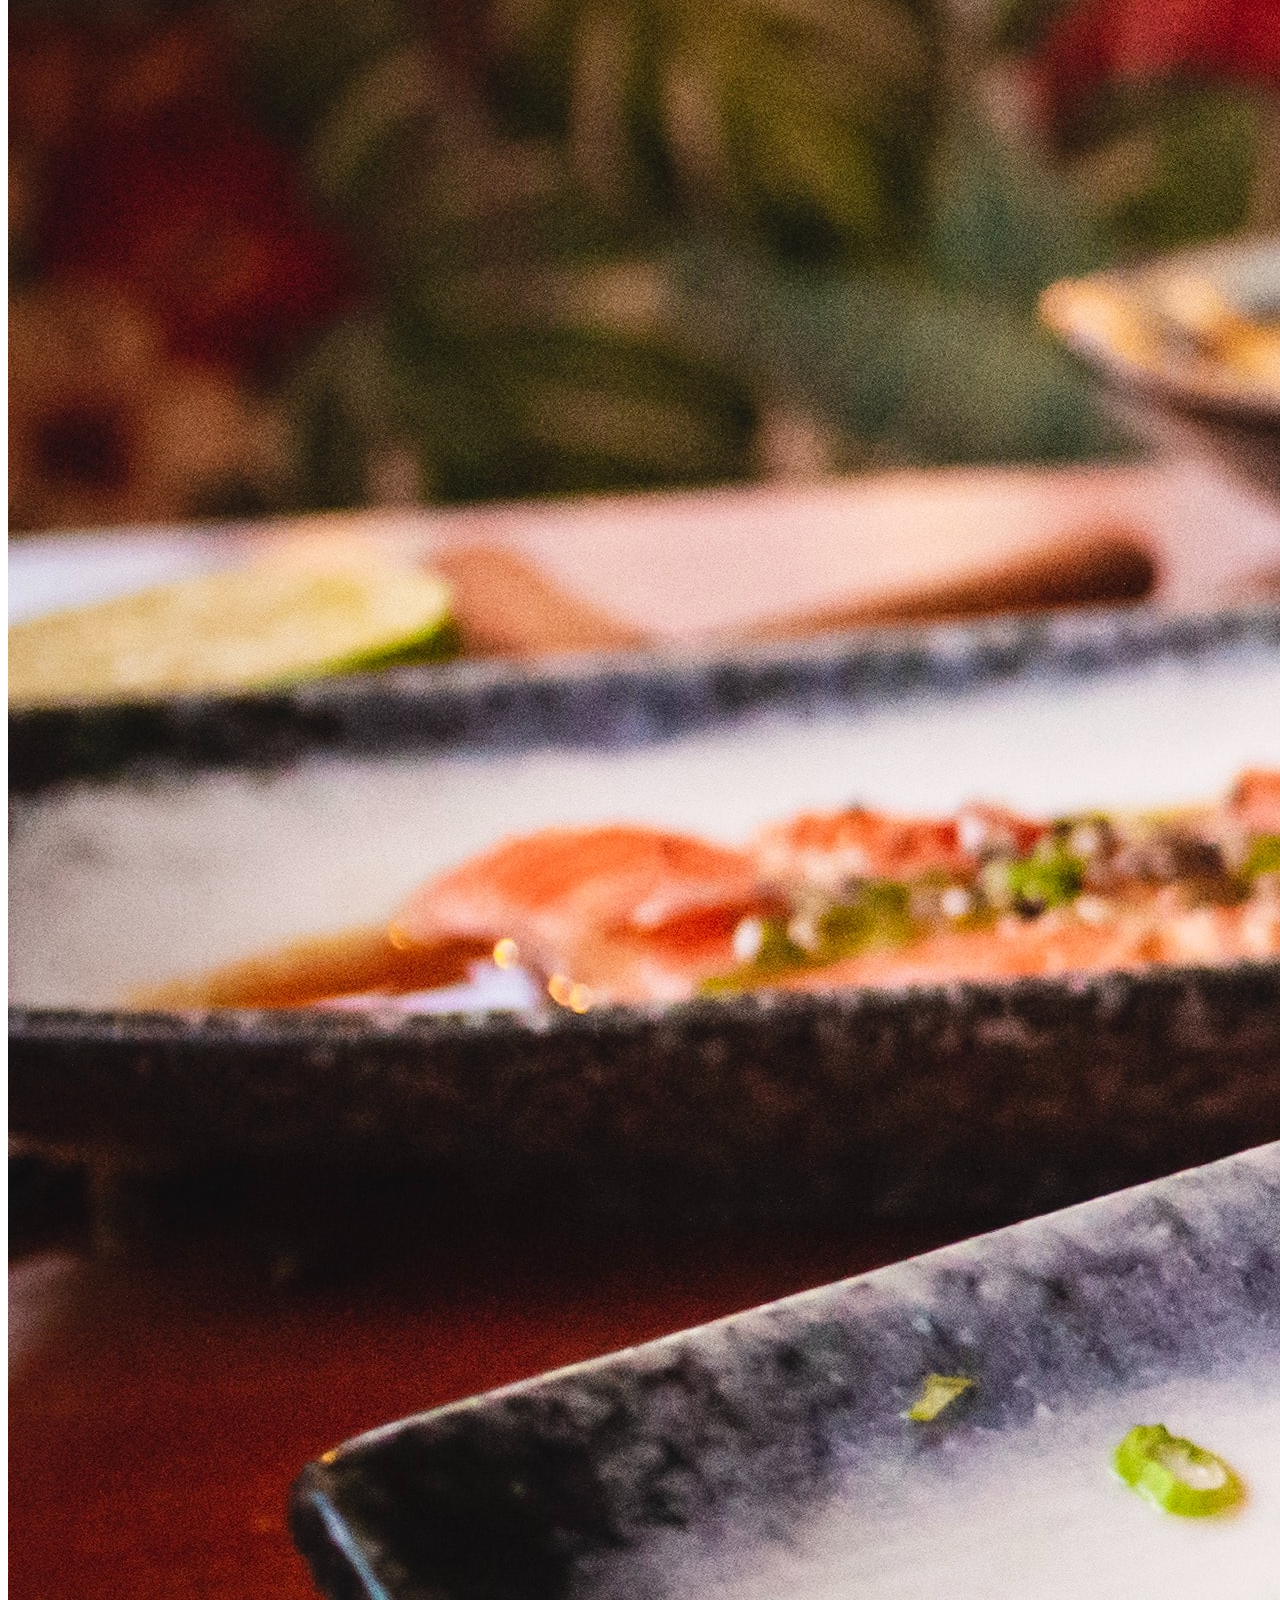
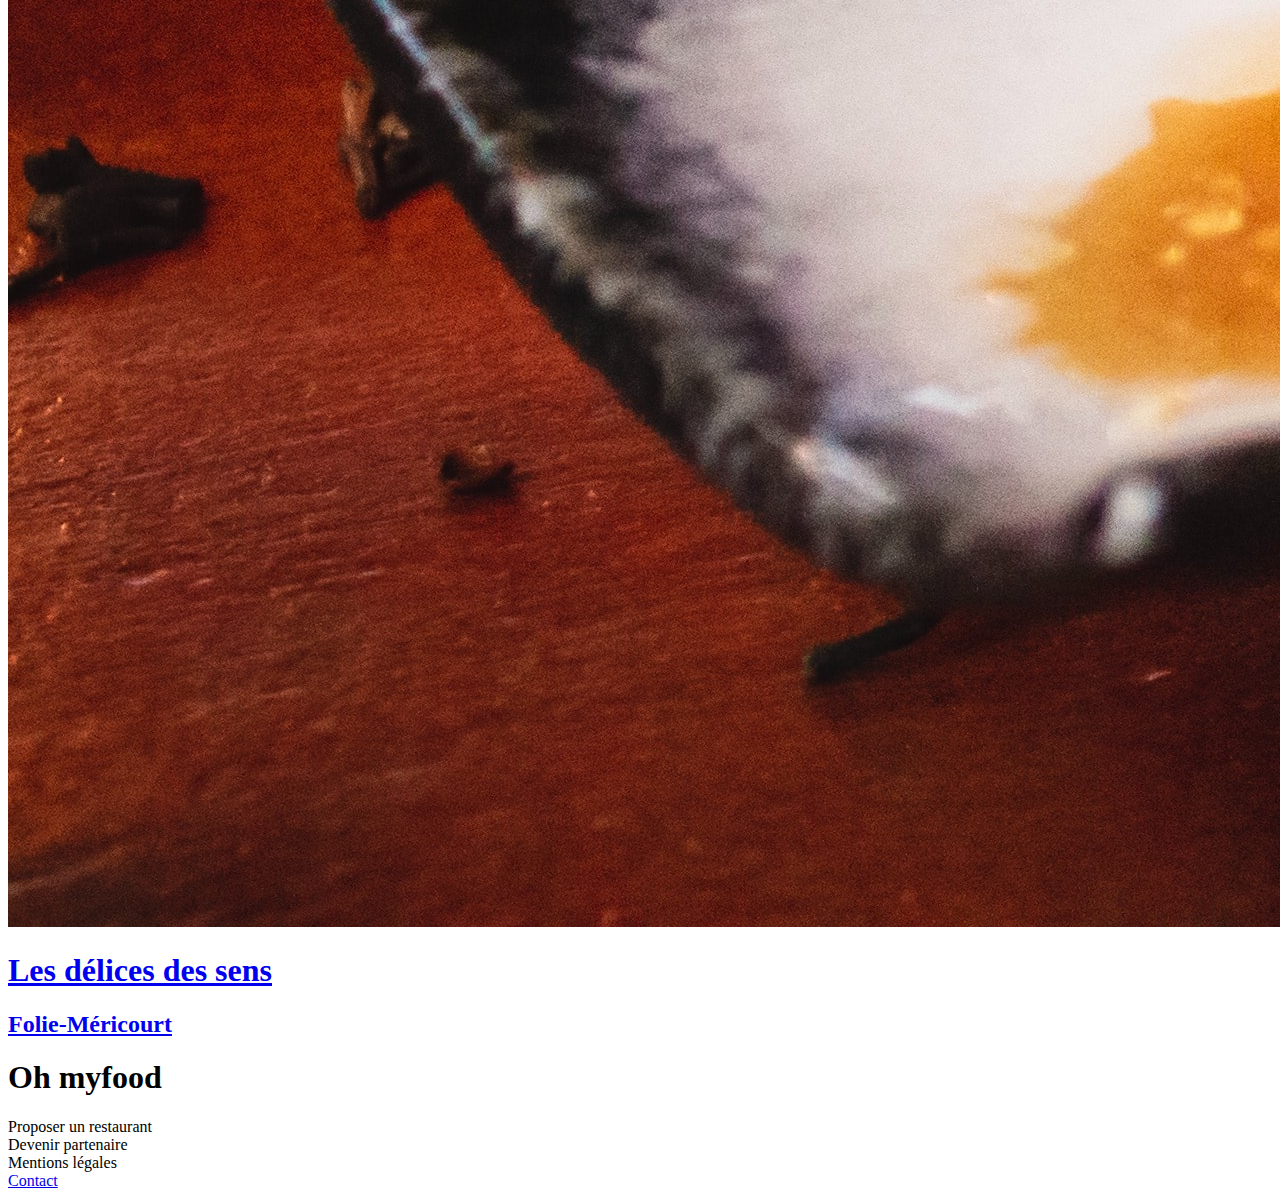
==== commit 4453f41c: "1 TRES BON INDEX 12.10.23" ====
--- a/index.html
+++ b/index.html
@@ -18,9 +18,7 @@
 </head>
 <body>
     <header>
-        <div class="logo-container">
-            <h1>Oh myfood</h1>
-        </div>
+         <h1>Oh myfood</h1>
     </header> 
     <main> 
         <div class="search-container">
@@ -62,7 +60,7 @@
                         </div>
                     </div>
                     <div class="text-container">
-                        <span class="step-text decalage">Choisissez votre menu</span>
+                        <span class="step-text decalage">Composez votre menu</span>
                     </div>
                 </div>
             </div>
@@ -75,7 +73,7 @@
                         <i class="fas fa-mobile-alt over-icon"></i>
                     </div>
                     <div class="text-container">
-                        <span class="step-text decalagedroite">Choisissez votre menu</span>
+                        <span class="step-text decalagedroite">Dégustez au restaurant</span>
                     </div>
                 </div>
             </div>
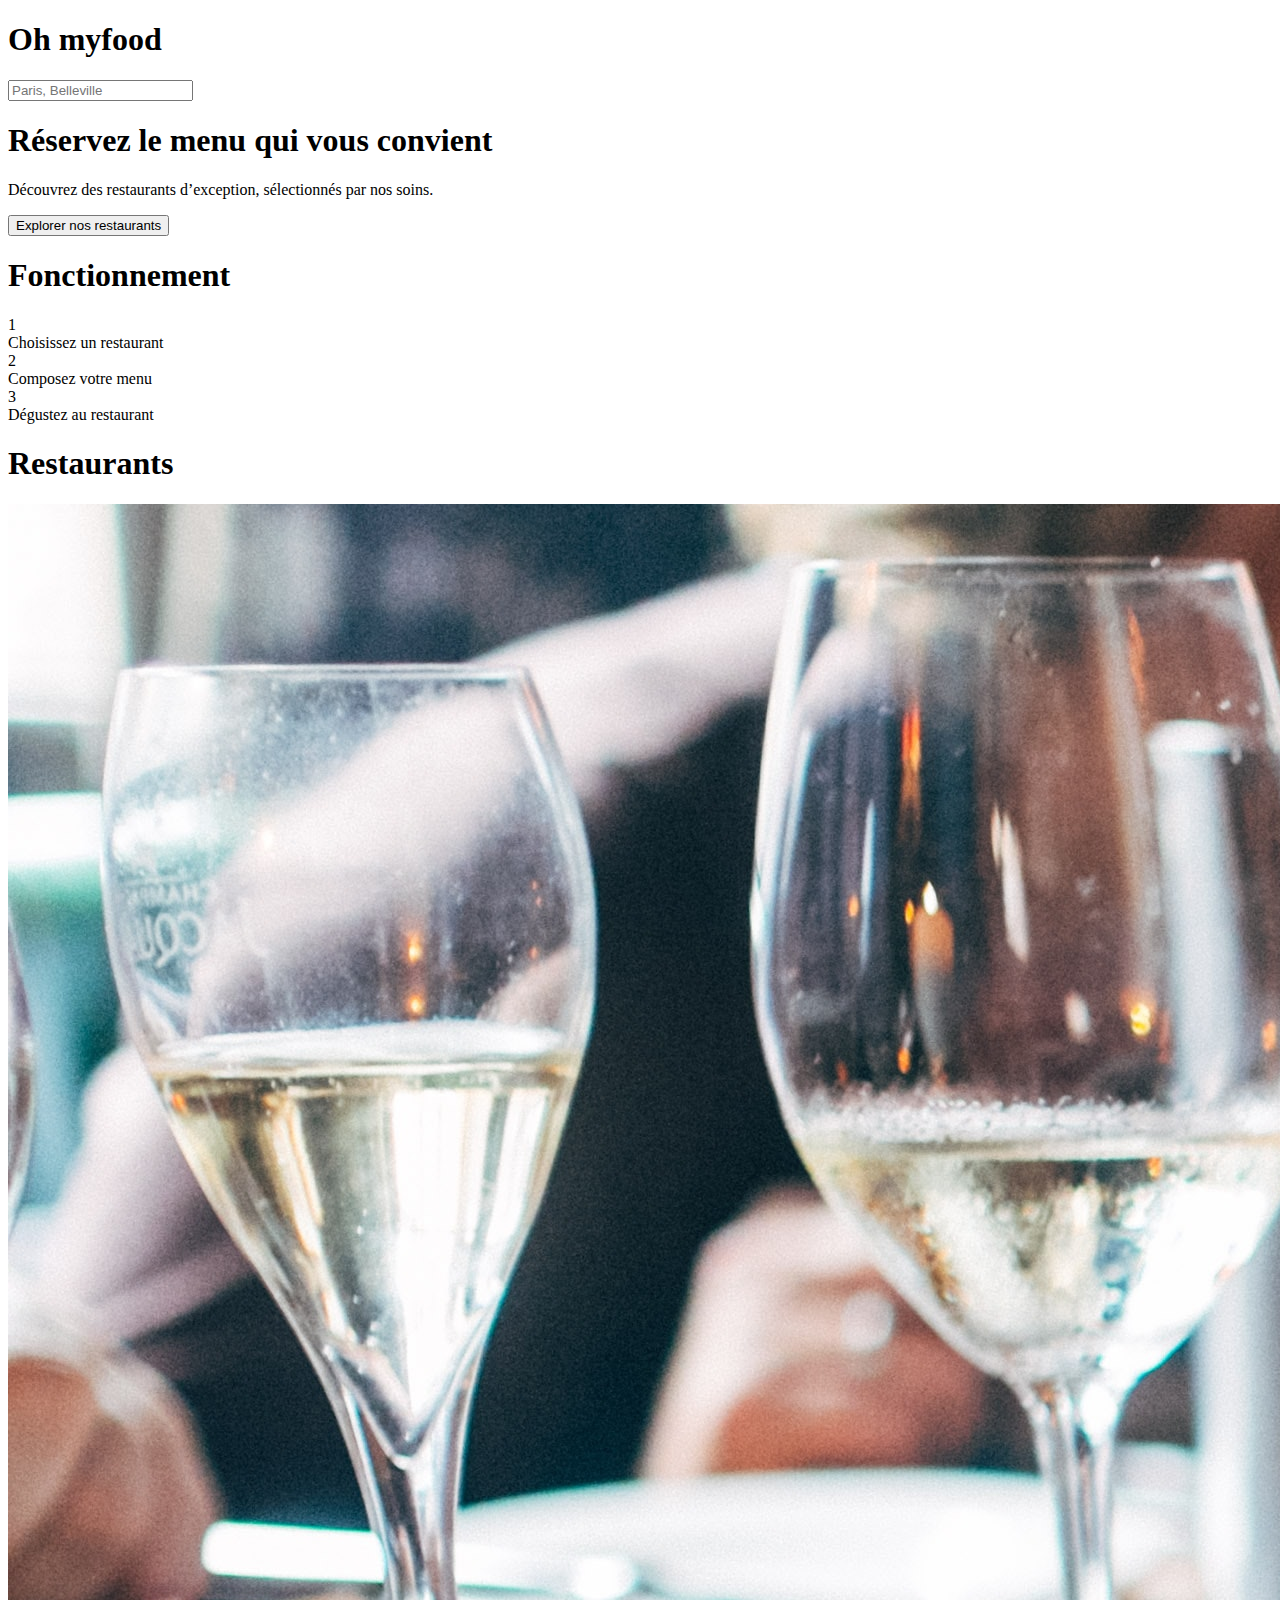
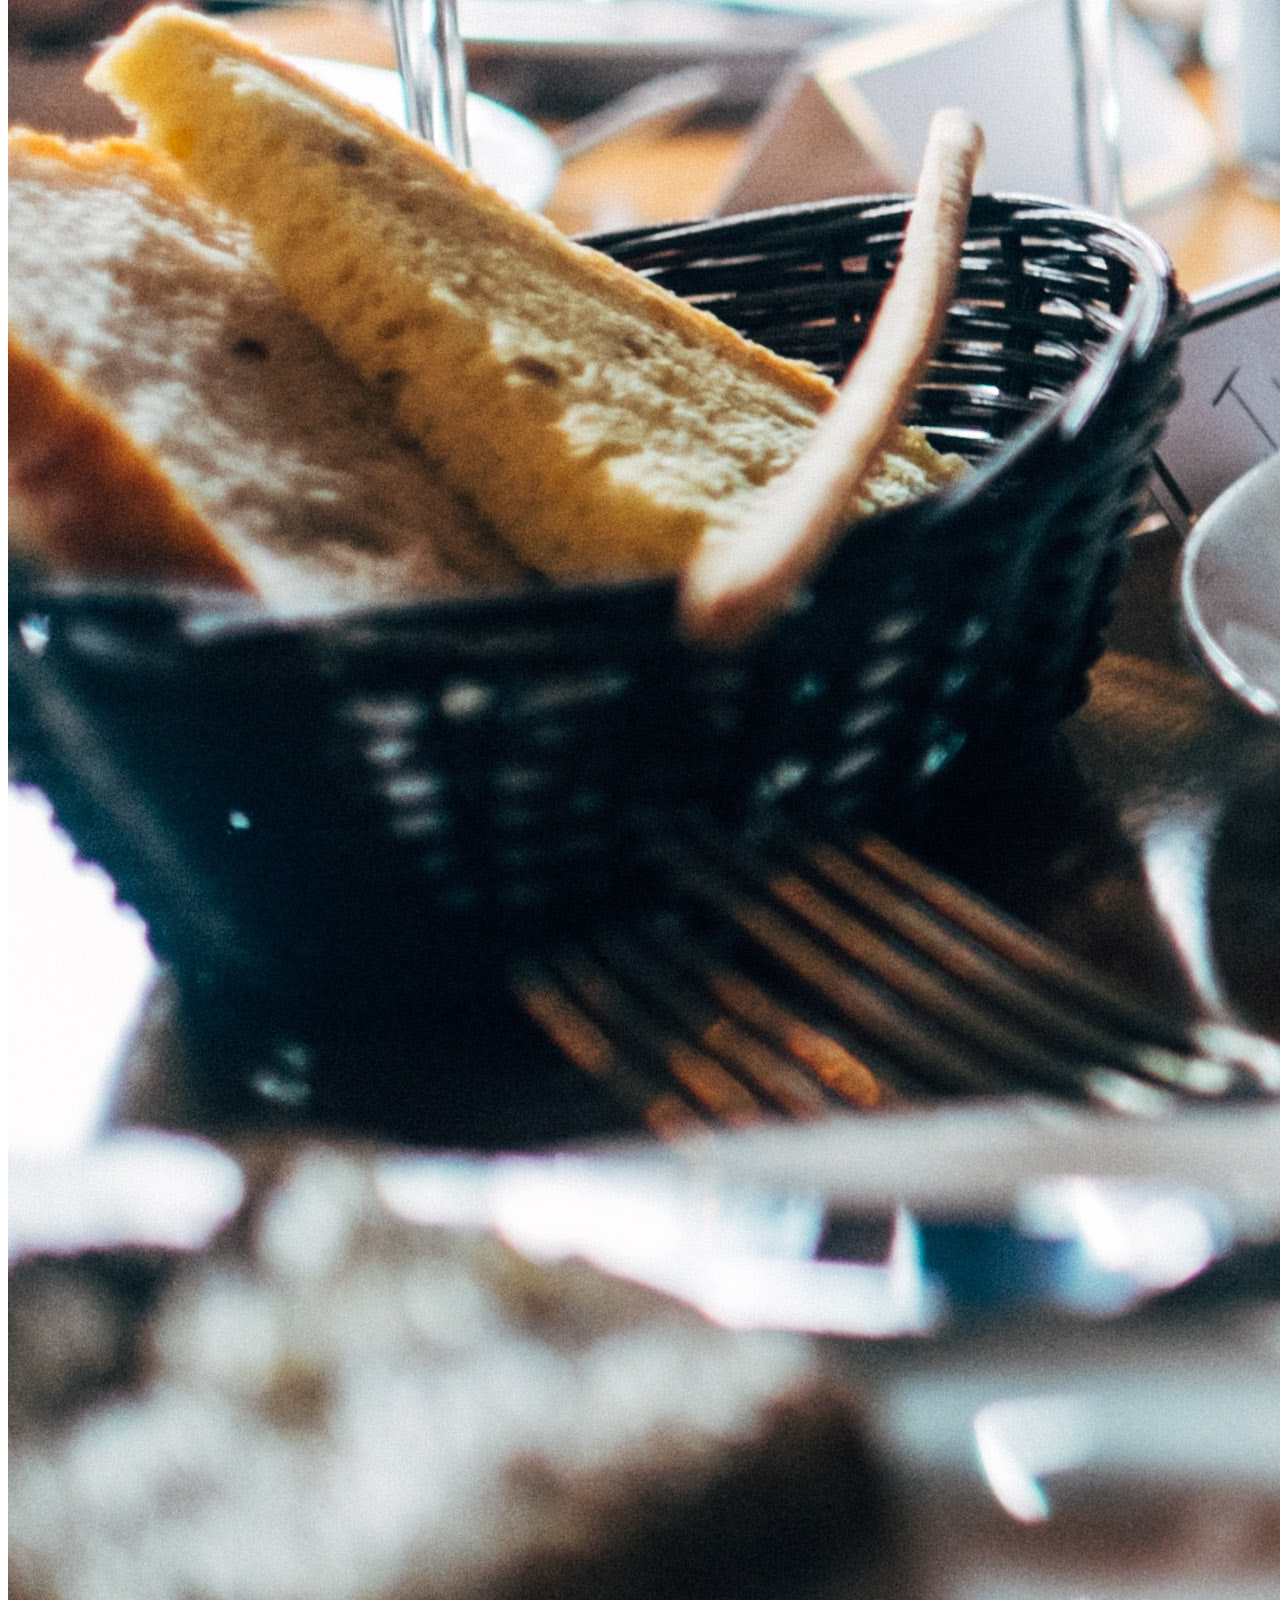
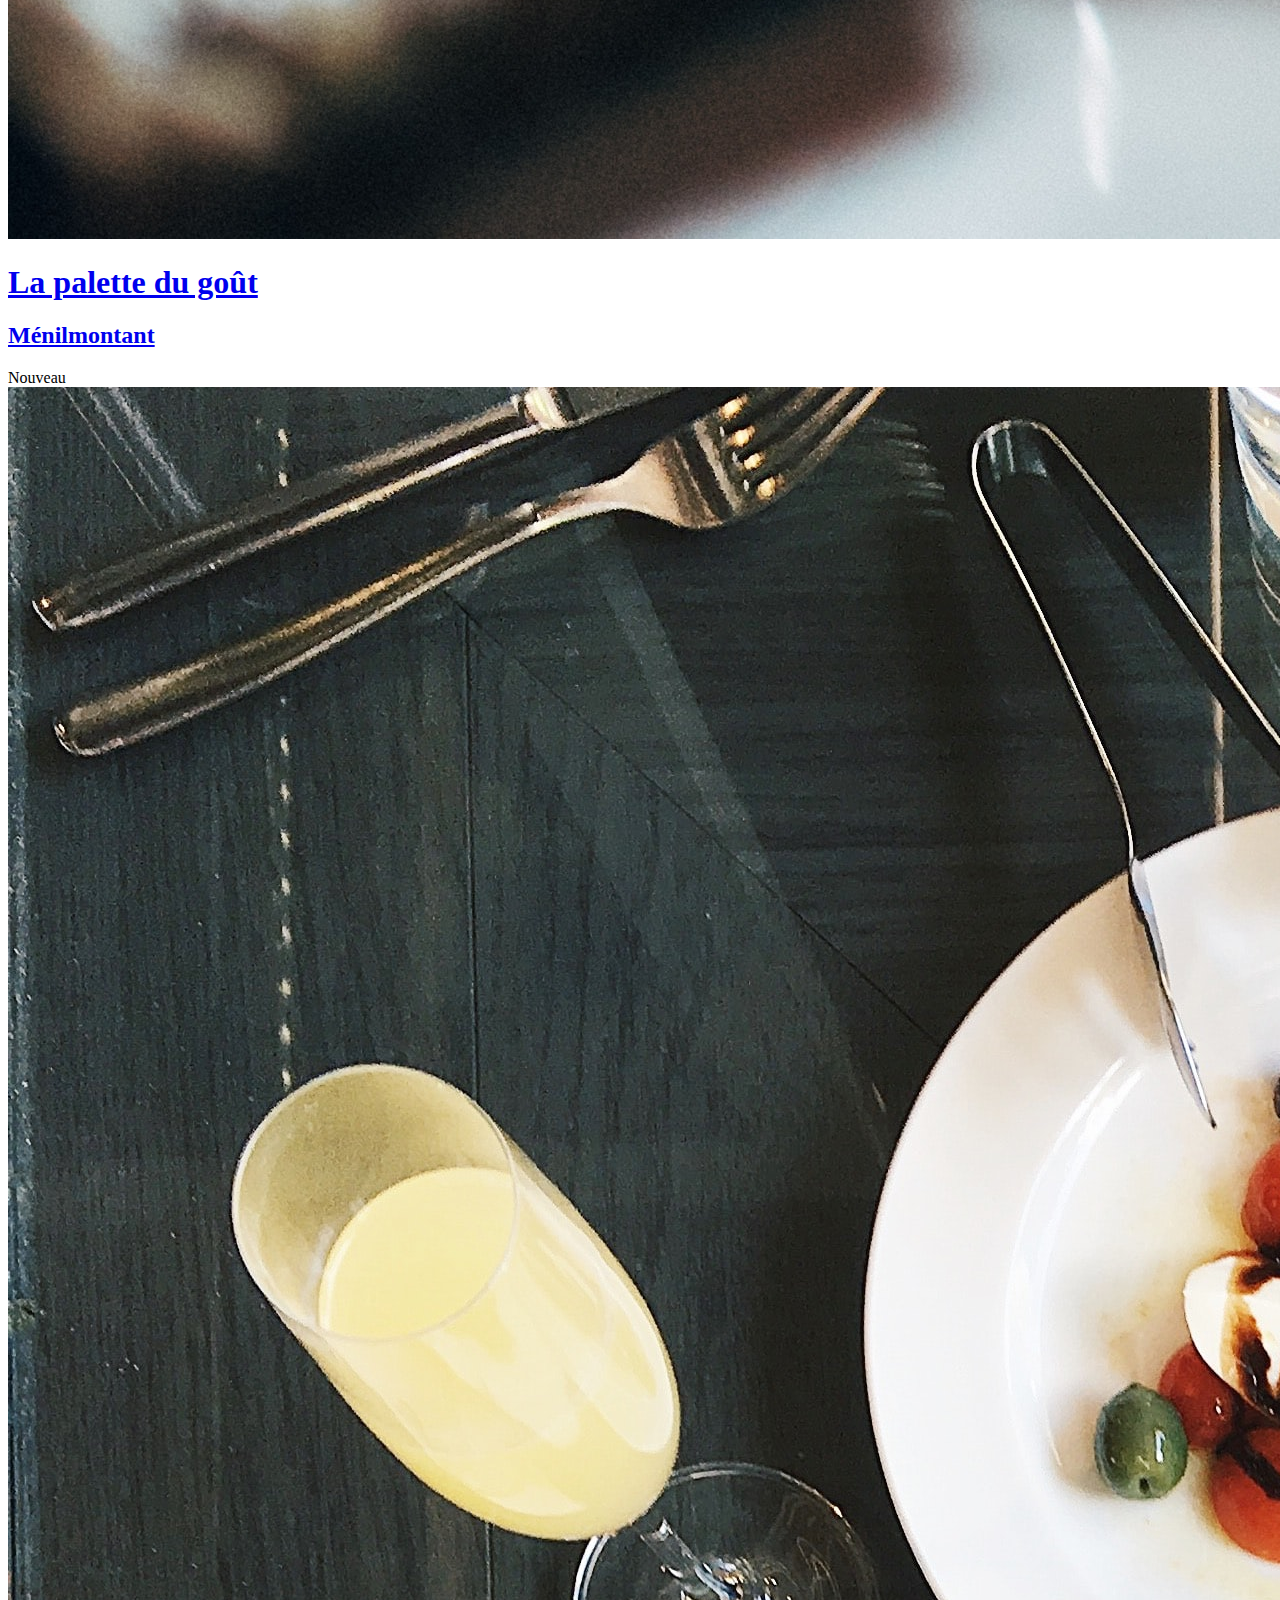
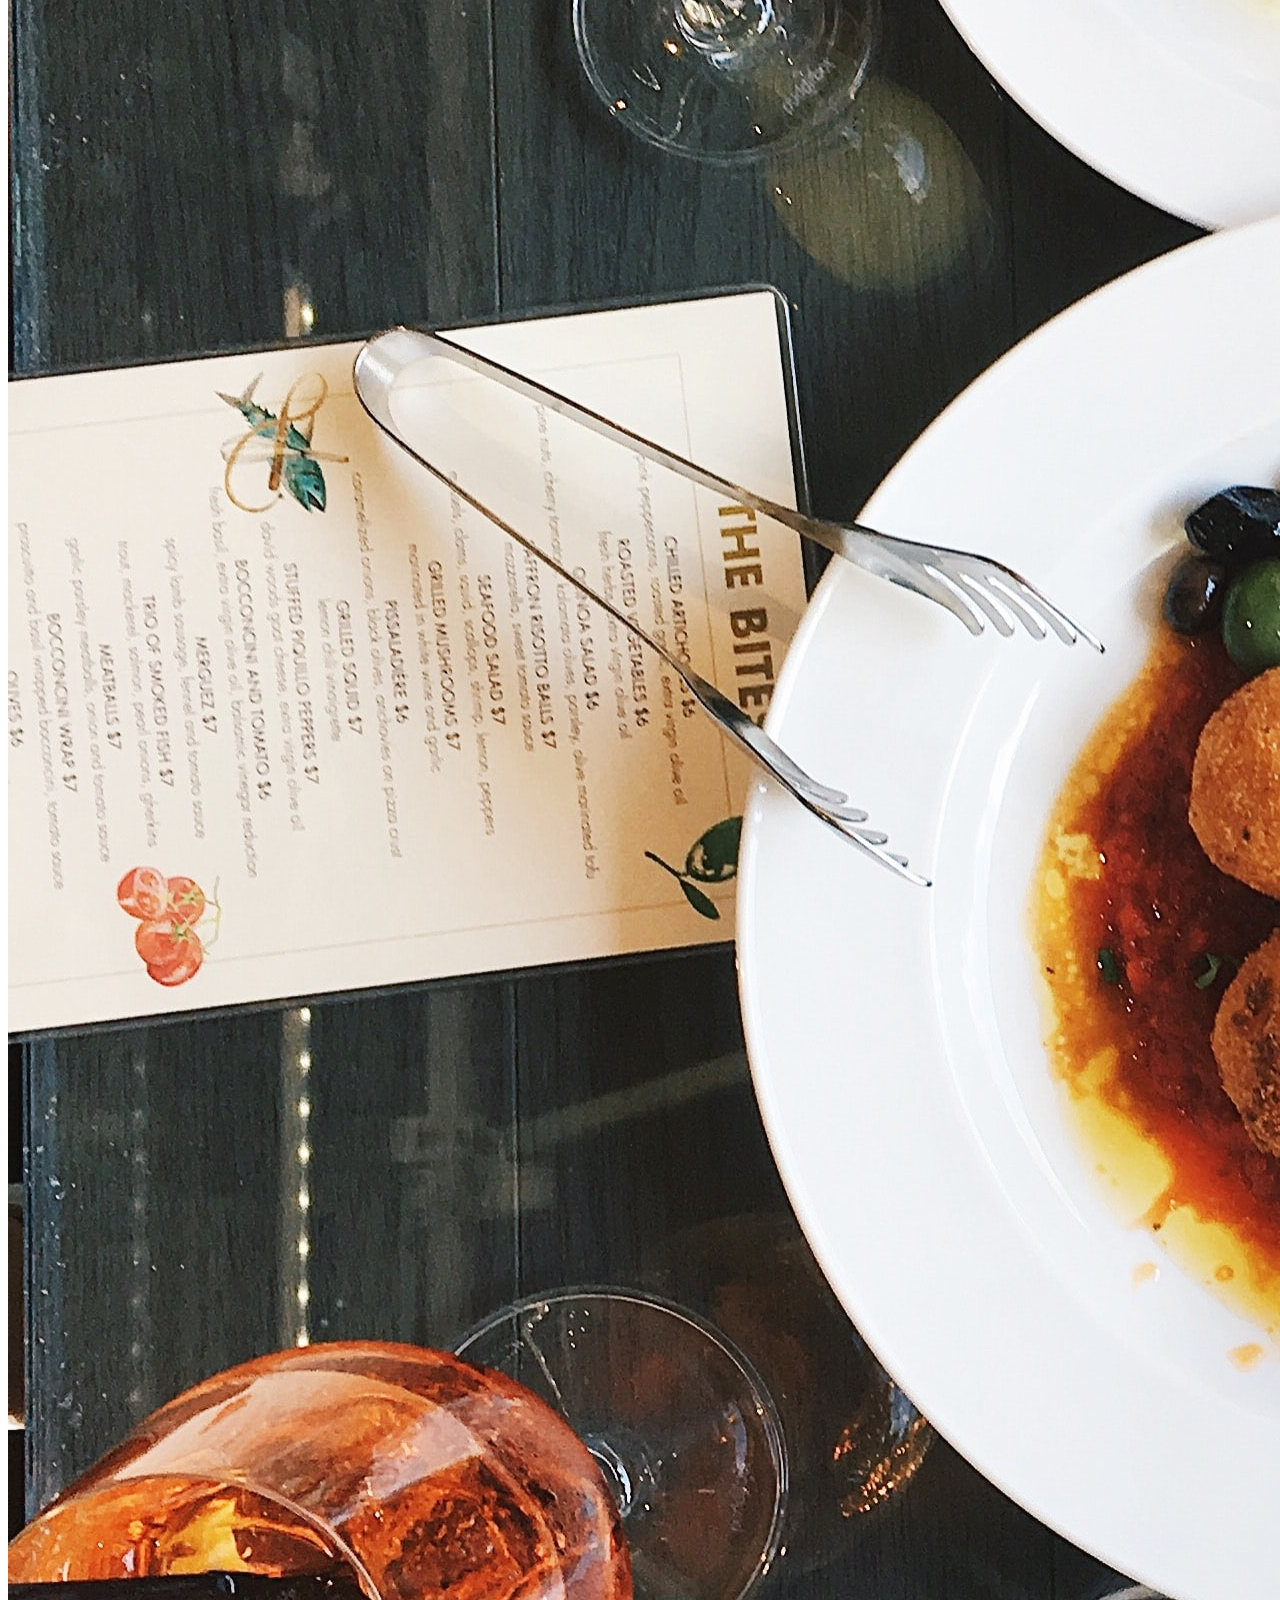
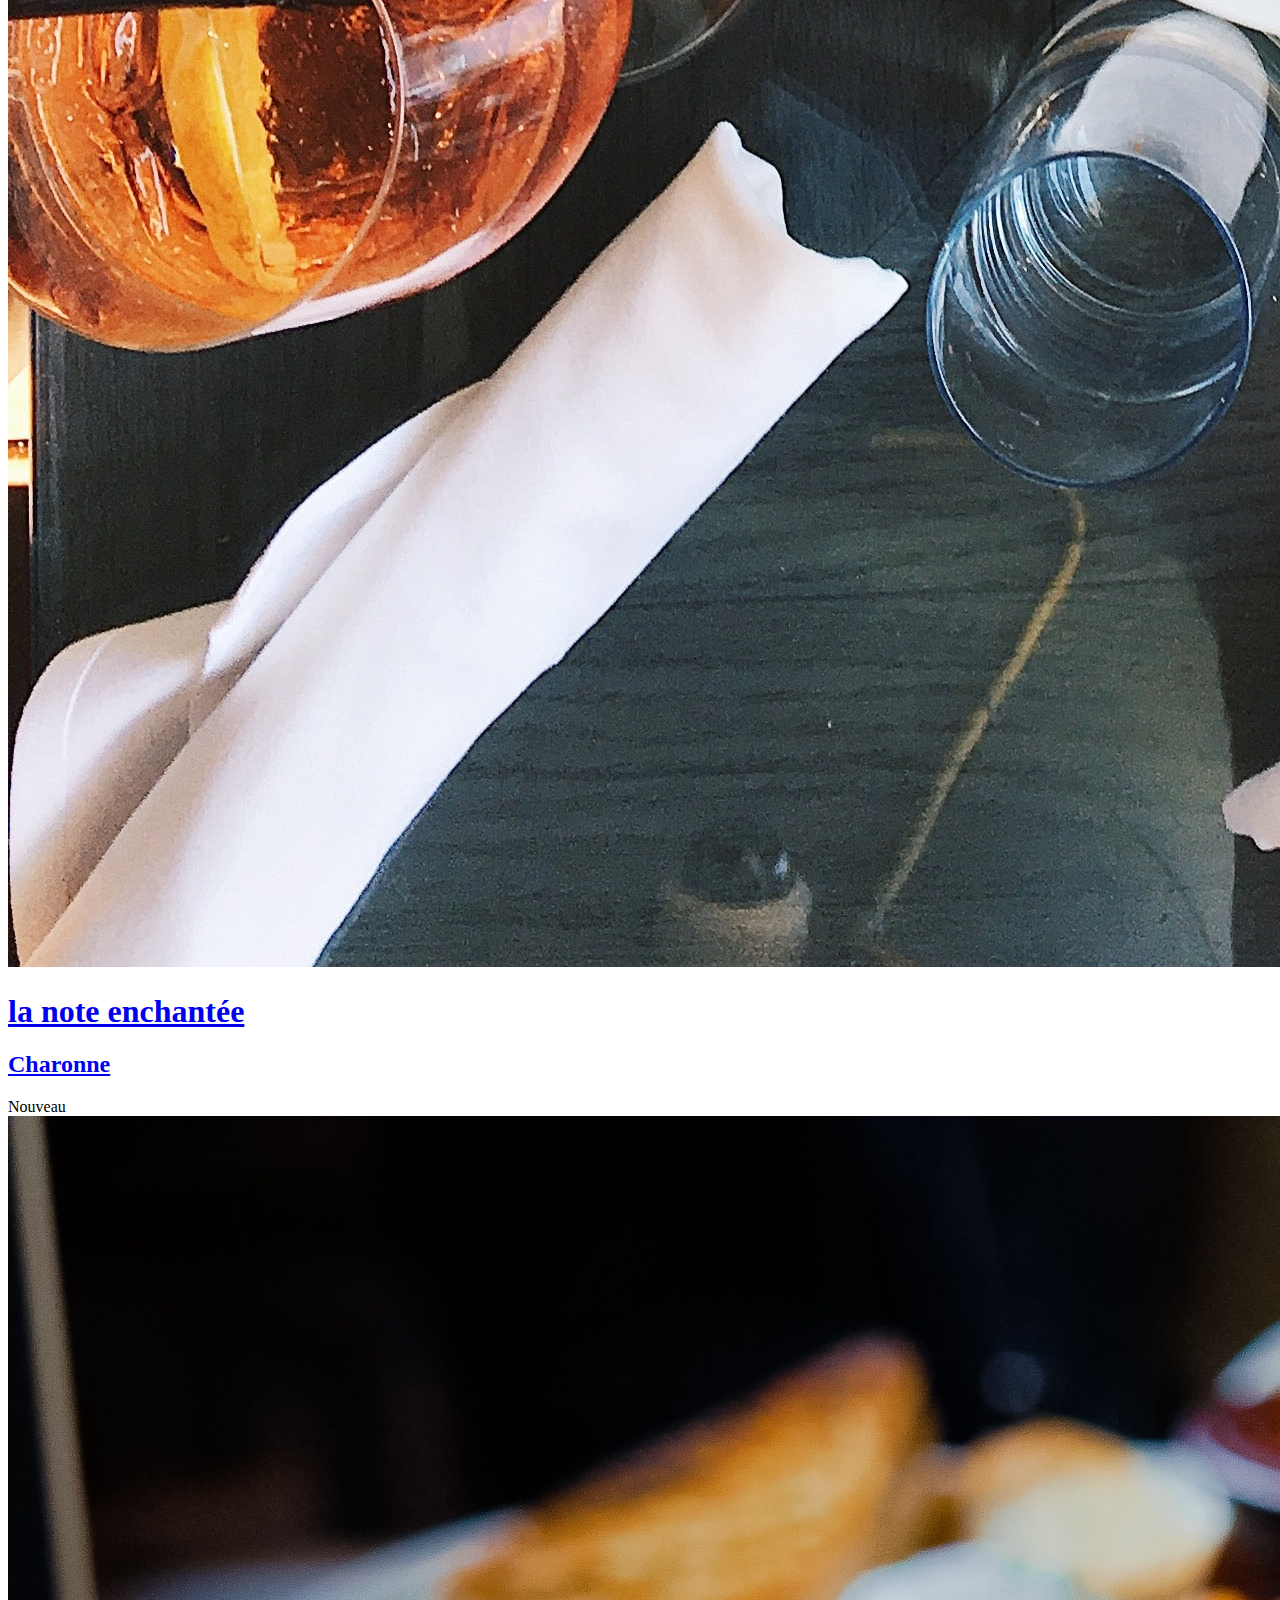
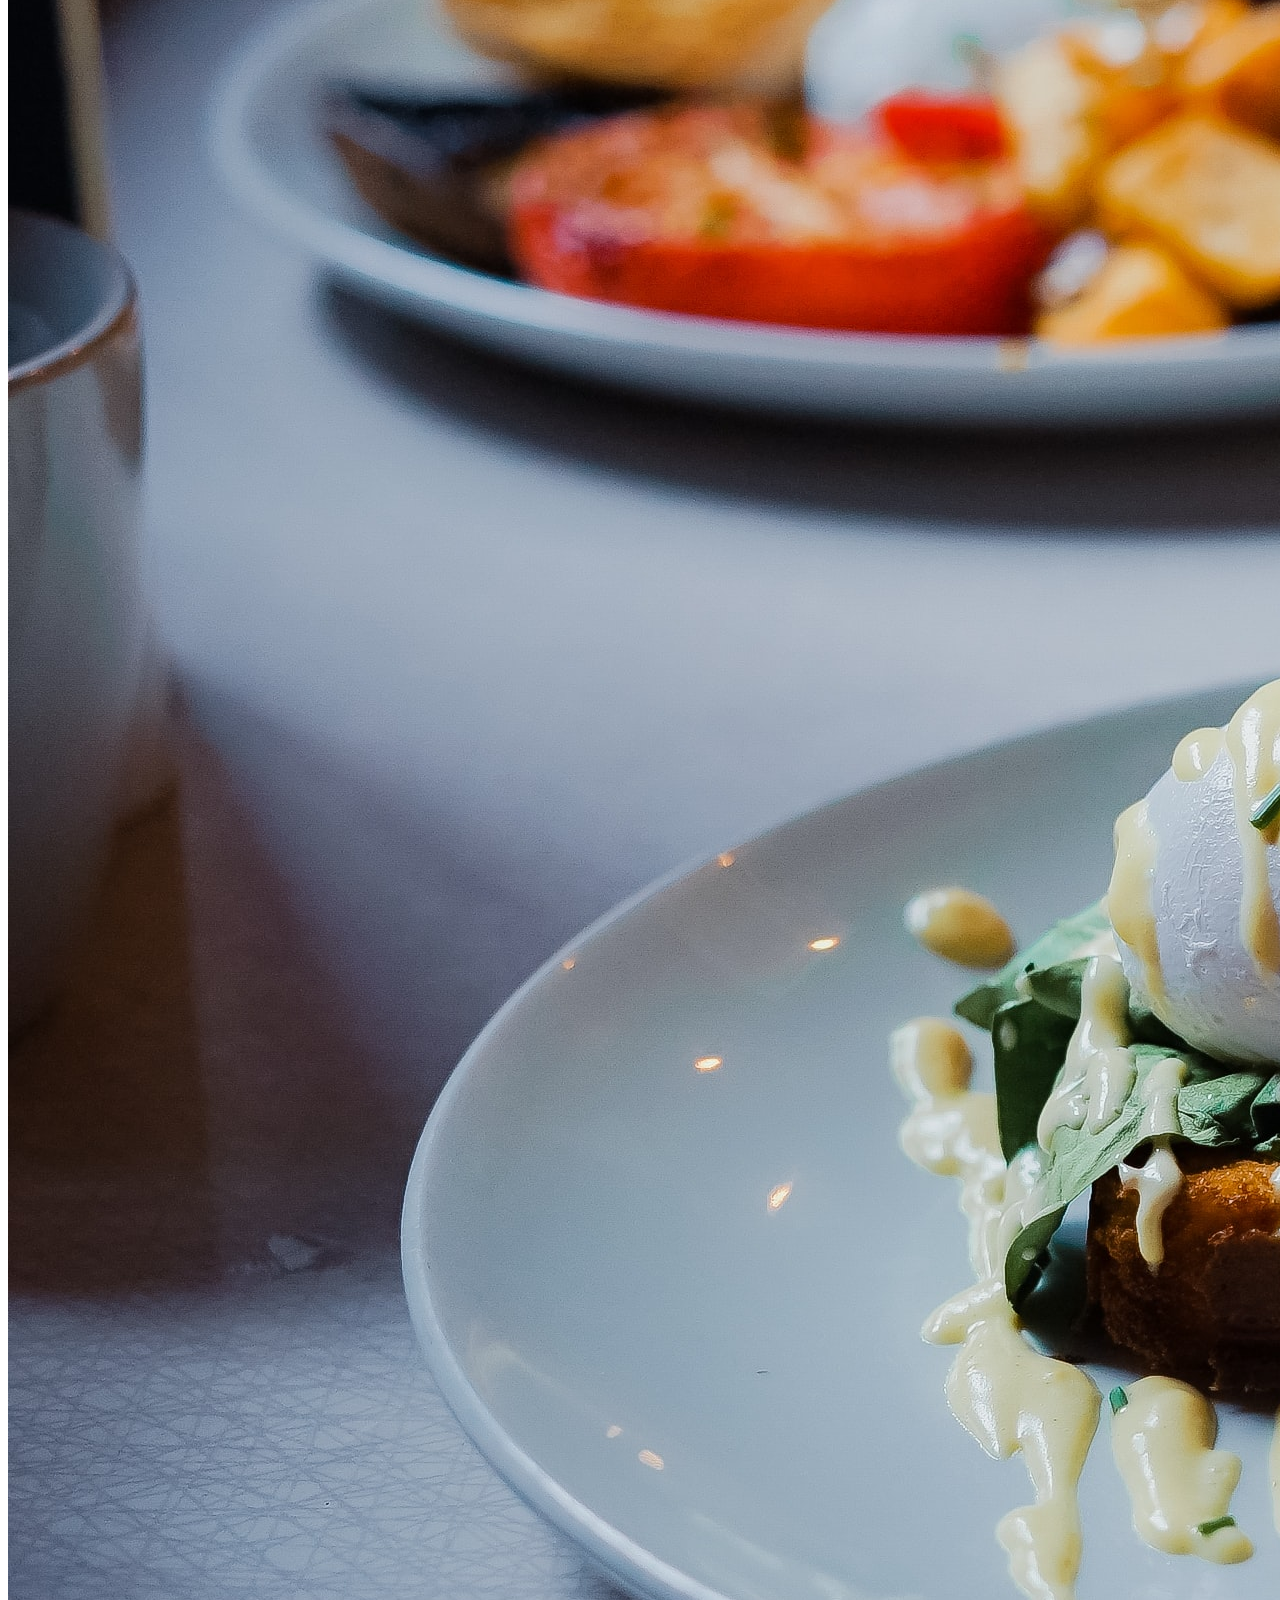
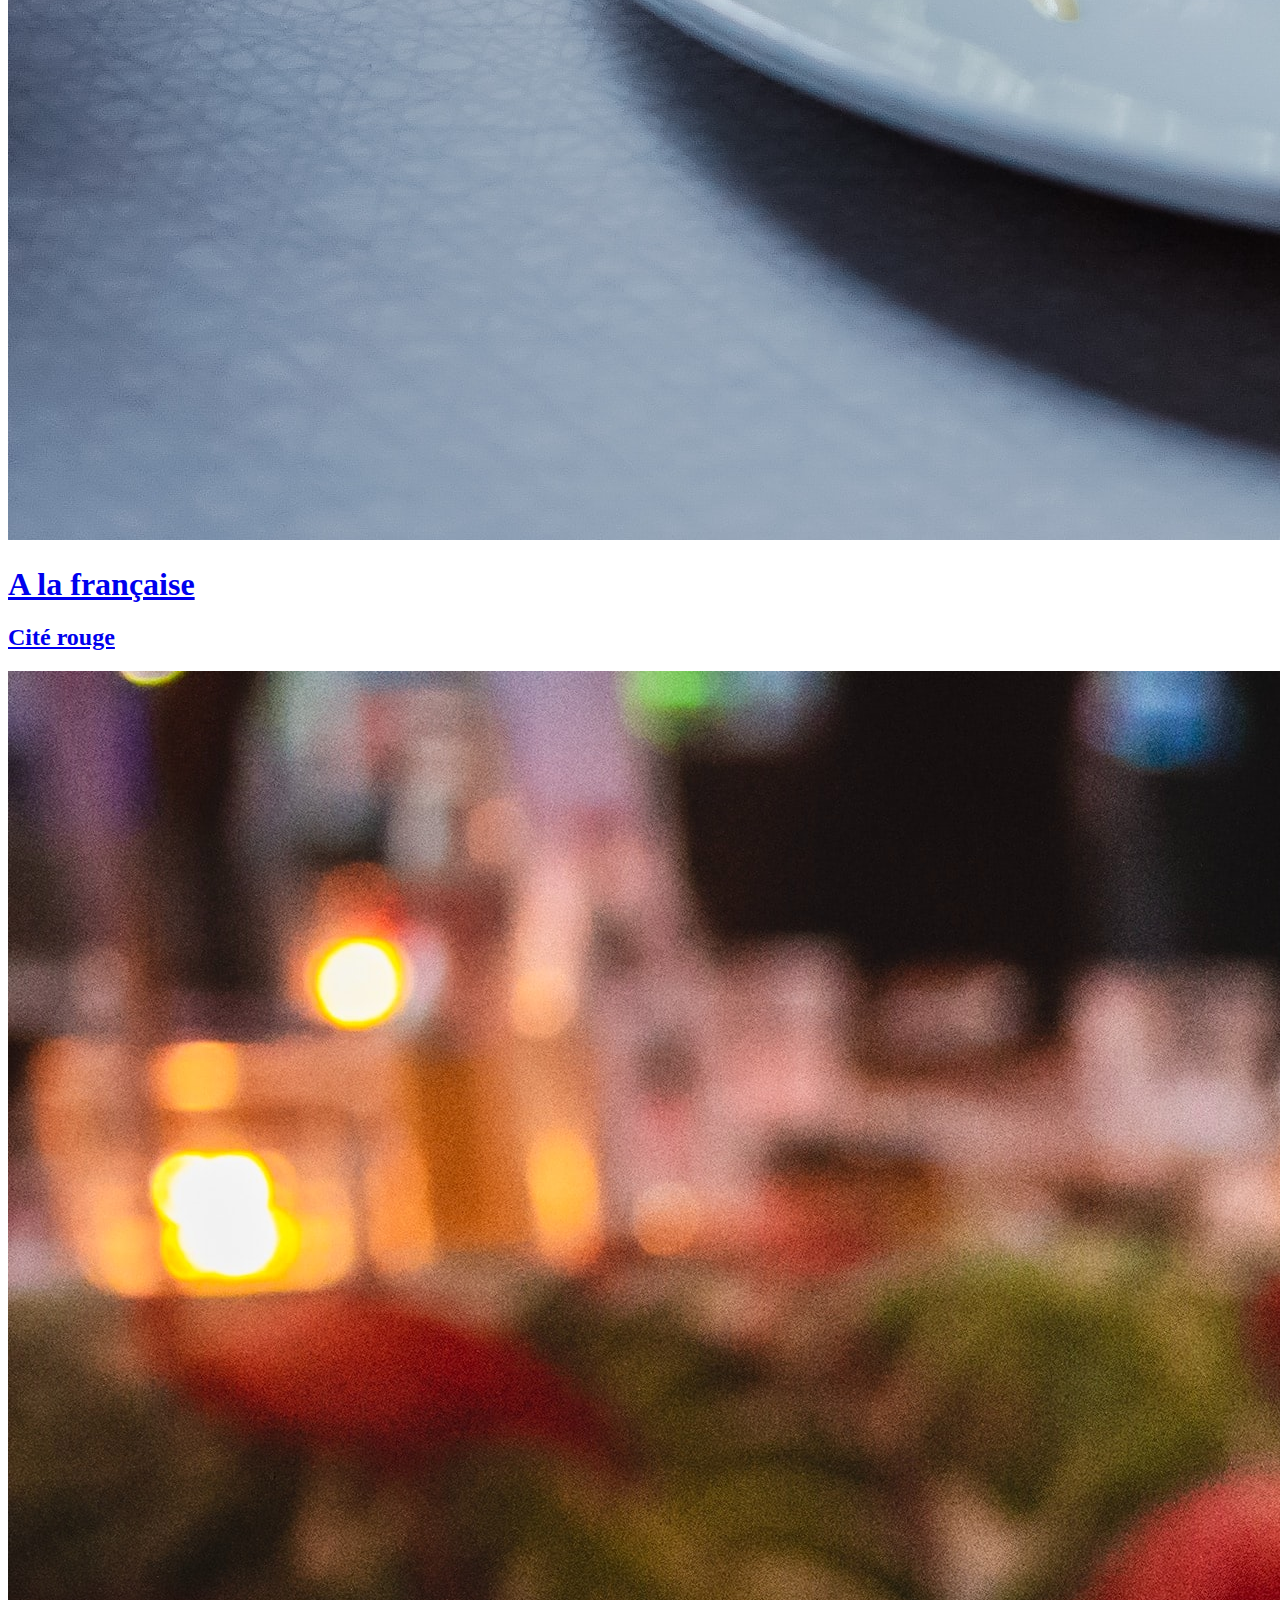
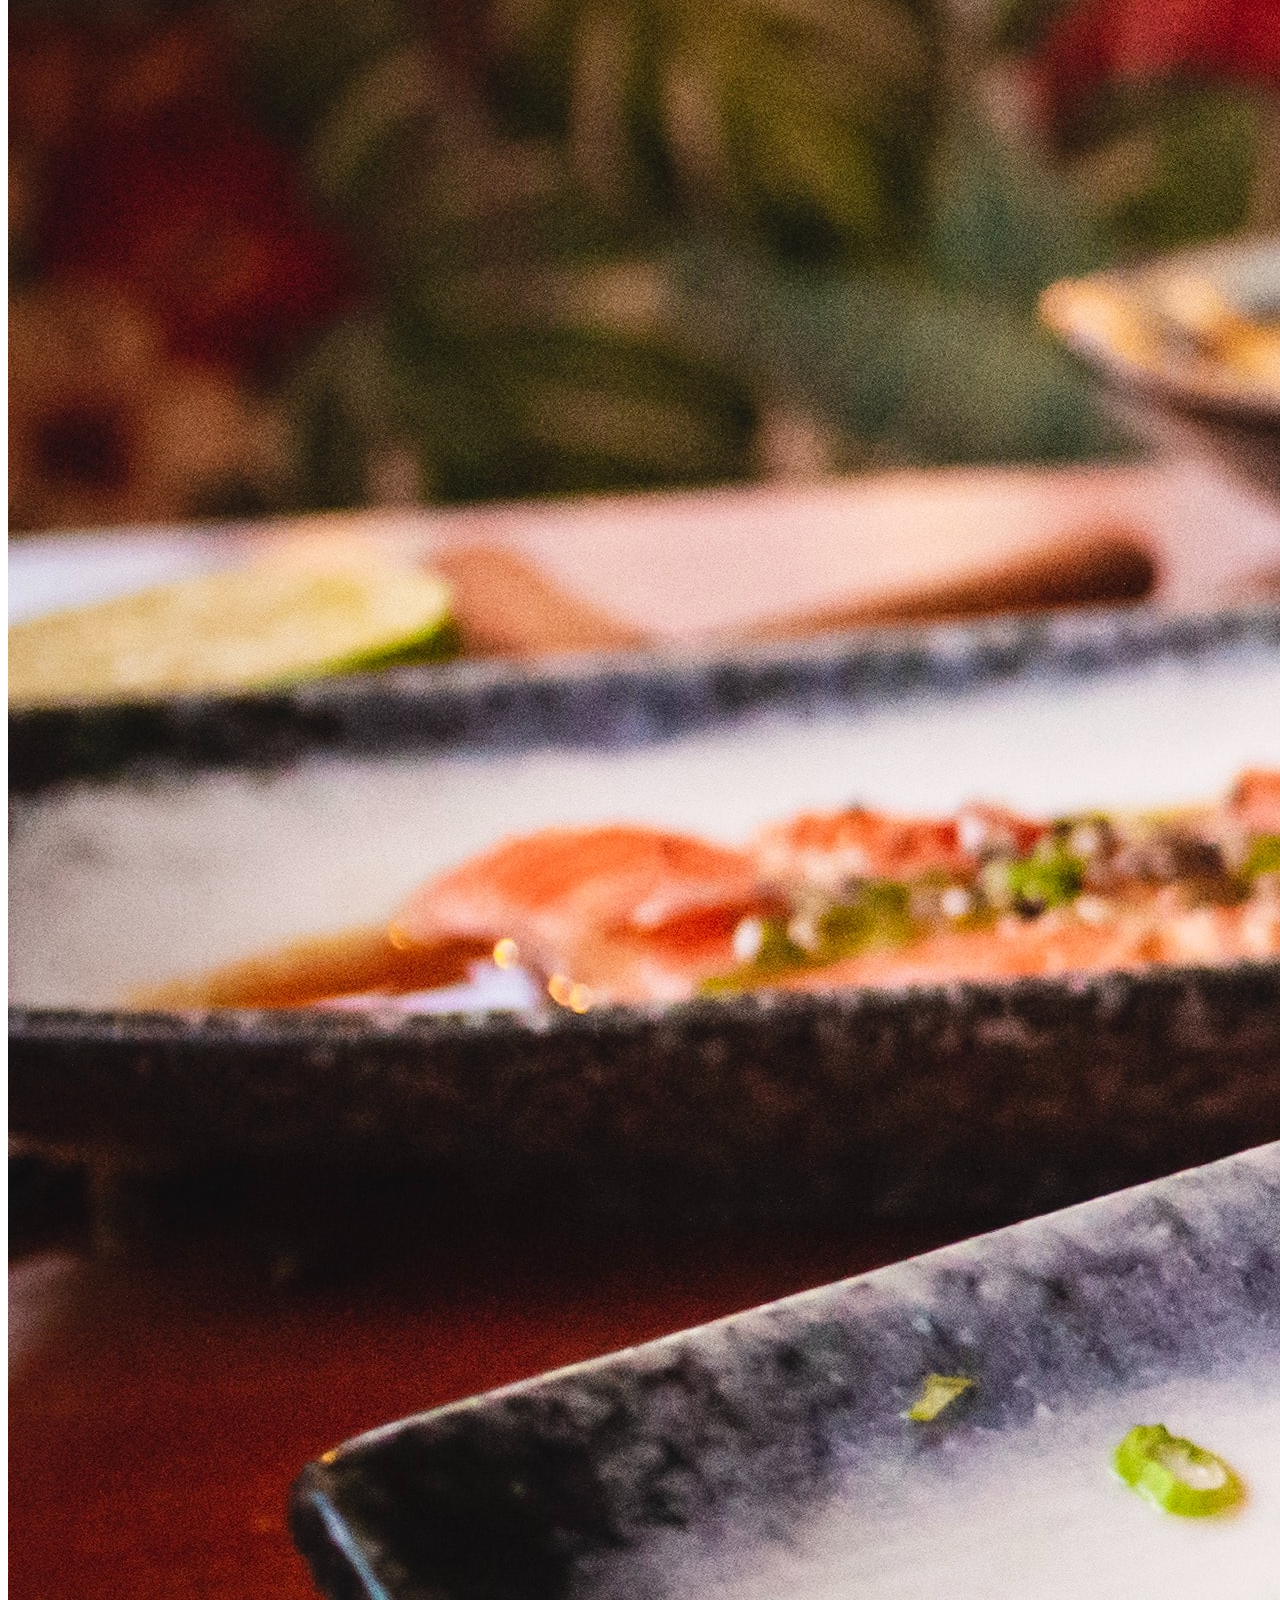
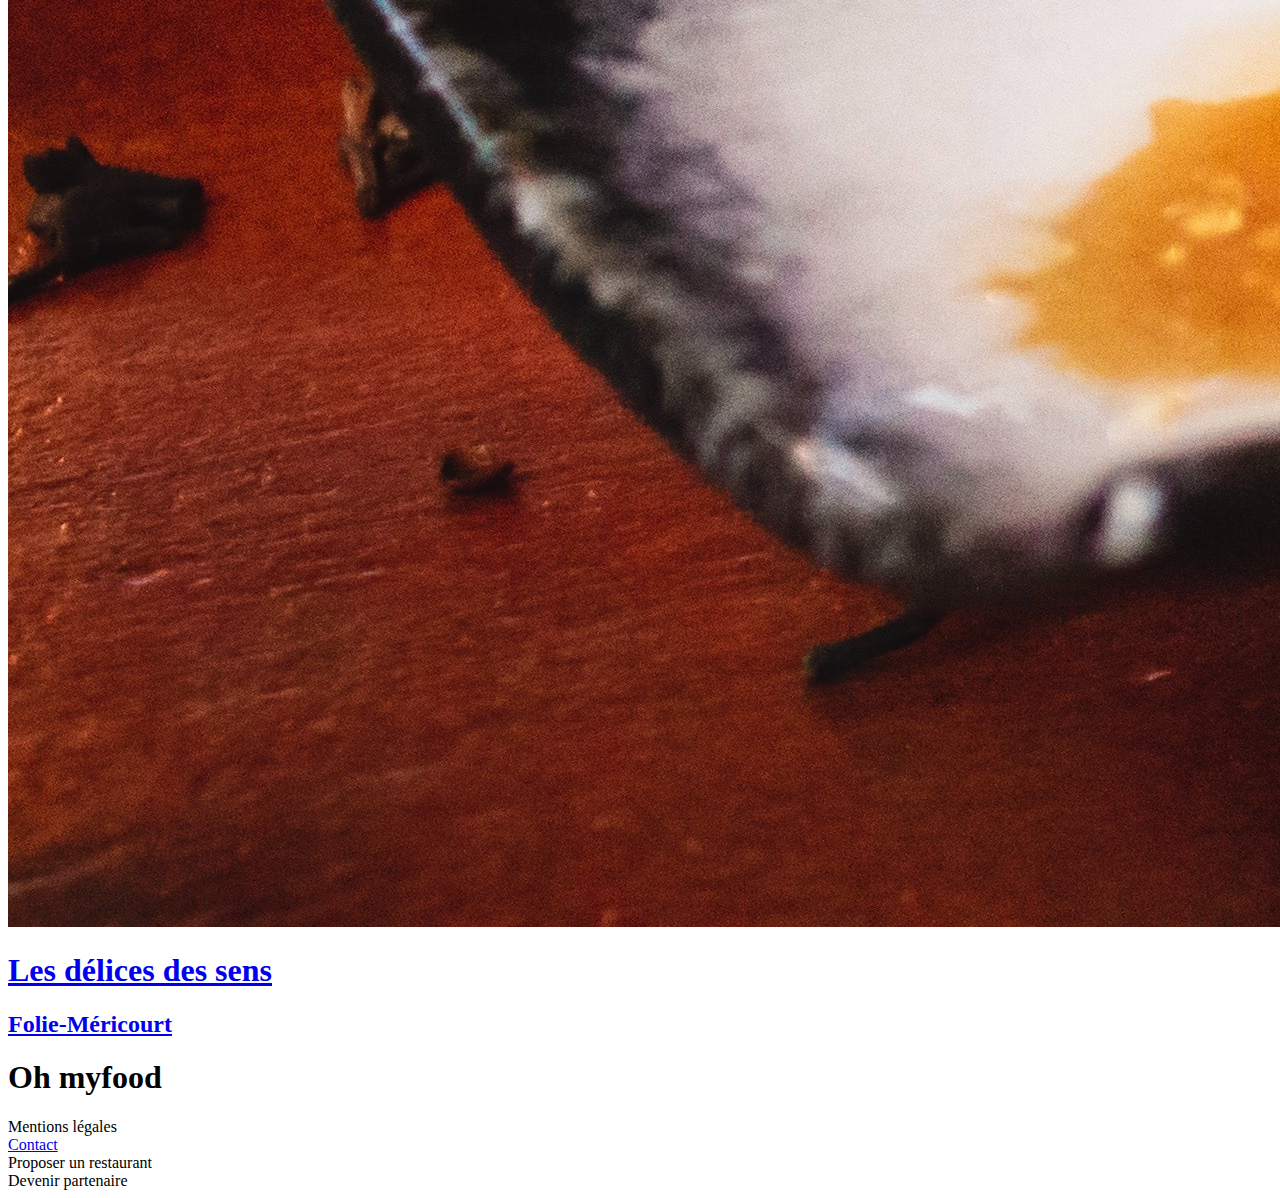
==== commit 11e4e8b1: "13.10 fin" ====
--- a/index.html
+++ b/index.html
@@ -17,6 +17,10 @@
     <link rel="stylesheet" href="https://fonts.googleapis.com/css?family=Shrikhand|Roboto">
 </head>
 <body>
+    <!-- Loader Wrapper -->
+<div class="loader-wrapper">
+    <div class="loader"></div>
+</div>
     <header>
          <h1>Oh myfood</h1>
     </header> 
@@ -32,56 +36,61 @@
         </div>
         <div class="step-container">
             <h1 class="h1-decale">Fonctionnement</h1>
-                
-            <div class="step">
-                <div class="circle">1</div>
-                <div class="box">
-                    <div class="icon-mask">
-                        <i class="fas fa-store under-icon"></i>
-                        <i class="fas fa-store over-icon"></i>
-                    </div>
-                    <div class="text-container">
-                        <span class="step-text">Choisissez un restaurant</span>
-                    </div>
-                </div>
-            </div>            
-                
-            <div class="step">
-                <div class="circle">2</div>
-                <div class="box">
-                    <div class="icon-combined">
+        
+            <!-- Nouveau conteneur pour les étapes -->
+            <div class="steps-wrapper">
+                <div class="step">
+                    <div class="circle">1</div>
+                    <div class="box">
                         <div class="icon-mask">
-                            <i class="fas fa-ellipsis-v under-icon"></i>
-                            <i class="fas fa-ellipsis-v over-icon"></i>
-                        </div>
+                            <i class="fas fa-store under-icon"></i>
+                            <i class="fas fa-store over-icon"></i>
+                        </div>
+                        <div class="text-container">
+                            <span class="step-text">Choisissez un restaurant</span>
+                        </div>
+                    </div>
+                </div>
+        
+                <div class="step">
+                    <div class="circle">2</div>
+                    <div class="box">
+                        <div class="icon-combined">
+                            <div class="icon-mask">
+                                <i class="fas fa-ellipsis-v under-icon"></i>
+                                <i class="fas fa-ellipsis-v over-icon"></i>
+                            </div>
+                            <div class="icon-mask">
+                                <i class="fas fa-bars under-icon"></i>
+                                <i class="fas fa-bars over-icon"></i>
+                            </div>
+                        </div>
+                        <div class="text-container">
+                            <span class="step-text decalage">Composez votre menu</span>
+                        </div>
+                    </div>
+                </div>
+        
+                <div class="step">
+                    <div class="circle">3</div>
+                    <div class="box">
                         <div class="icon-mask">
-                            <i class="fas fa-bars under-icon"></i>
-                            <i class="fas fa-bars over-icon"></i>
-                        </div>
-                    </div>
-                    <div class="text-container">
-                        <span class="step-text decalage">Composez votre menu</span>
-                    </div>
-                </div>
-            </div>
-                            
-            <div class="step">
-                <div class="circle">3</div>
-                <div class="box">
-                    <div class="icon-mask">
-                        <i class="fas fa-mobile-alt under-icon"></i>
-                        <i class="fas fa-mobile-alt over-icon"></i>
-                    </div>
-                    <div class="text-container">
-                        <span class="step-text decalagedroite">Dégustez au restaurant</span>
-                    </div>
-                </div>
-            </div>
-            
+                            <i class="fas fa-mobile-alt under-icon"></i>
+                            <i class="fas fa-mobile-alt over-icon"></i>
+                        </div>
+                        <div class="text-container">
+                            <span class="step-text decalagedroite">Dégustez au restaurant</span>
+                        </div>
+                    </div>
+                </div>
+            </div> <!-- Fin du conteneur .steps-wrapper -->
+
+    
             <div class="restaurant-section">
                 <h1>Restaurants</h1>
                 
                 <!-- Premier restaurant : La palette du goût -->
+                <div class="restaurant-row"> <!-- Nouveau conteneur pour la première ligne -->
                 <div class="restaurant-box">
                     <div class="img-container">
                         <a href="restaurant\La palette du goût.html" class="restaurant-link">
@@ -102,6 +111,7 @@
                     </a>
                     <div class="new-label">Nouveau</div>
                 </div>
+            
             
                 <!-- Deuxième restaurant : La note enchantée -->
                 <div class="restaurant-box">
@@ -124,8 +134,10 @@
                     </a>
                     <div class="new-label">Nouveau</div>
                 </div>
+            </div>   
             
                 <!-- Troisième restaurant : A la française -->
+                <div class="restaurant-row"> <!-- Nouveau conteneur pour la première ligne -->
                 <div class="restaurant-box">
                     <div class="img-container">
                         <a href="restaurant\À la française.html" class="restaurant-link">
@@ -145,7 +157,7 @@
                         <h2>Cité rouge</h2>
                     </a>
                 </div>
-            
+   
             
   <!-- Quatrième restaurant : Les délices des sens -->
   <div class="restaurant-box">
@@ -164,23 +176,27 @@
         <h2>Folie-Méricourt</h2>
     </a>
 </div>
+</div>
 
     </main>
     <footer>
-        
-        <div class="footer-content">
-            <h1>Oh myfood</h1>
-            <div class="footer-line">
-                <i class="fas fa-utensils"></i> <span>Proposer un restaurant</span>
-            </div>
-            <div class="footer-line">
-                <i class="fas fa-handshake"></i> <span>Devenir partenaire</span>
-            </div>
-            <div class="footer-line">
-                <span>Mentions légales</span>
-            </div>
-            <div class="footer-line">
-                <span><a href="mailto:example@example.com" class="footer-email-link">Contact</a></span>
+        <div class="footer-wrapper">
+            <div class="footer-content">
+                <div class="footer-group footer-logo">
+                    <h1>Oh myfood</h1>
+                </div>
+                <div class="footer-group footer-legal">
+                    <span>Mentions légales</span>
+                </div>
+                <div class="footer-group footer-contact">
+                    <span><a href="mailto:example@example.com" class="footer-email-link">Contact</a></span>
+                </div>
+                <div class="footer-group footer-propose">
+                    <i class="fas fa-utensils"></i> <span>Proposer un restaurant</span>
+                </div>
+                <div class="footer-group footer-partner">
+                    <i class="fas fa-handshake"></i> <span>Devenir partenaire</span>
+                </div>
             </div>
         </div>
     </footer>
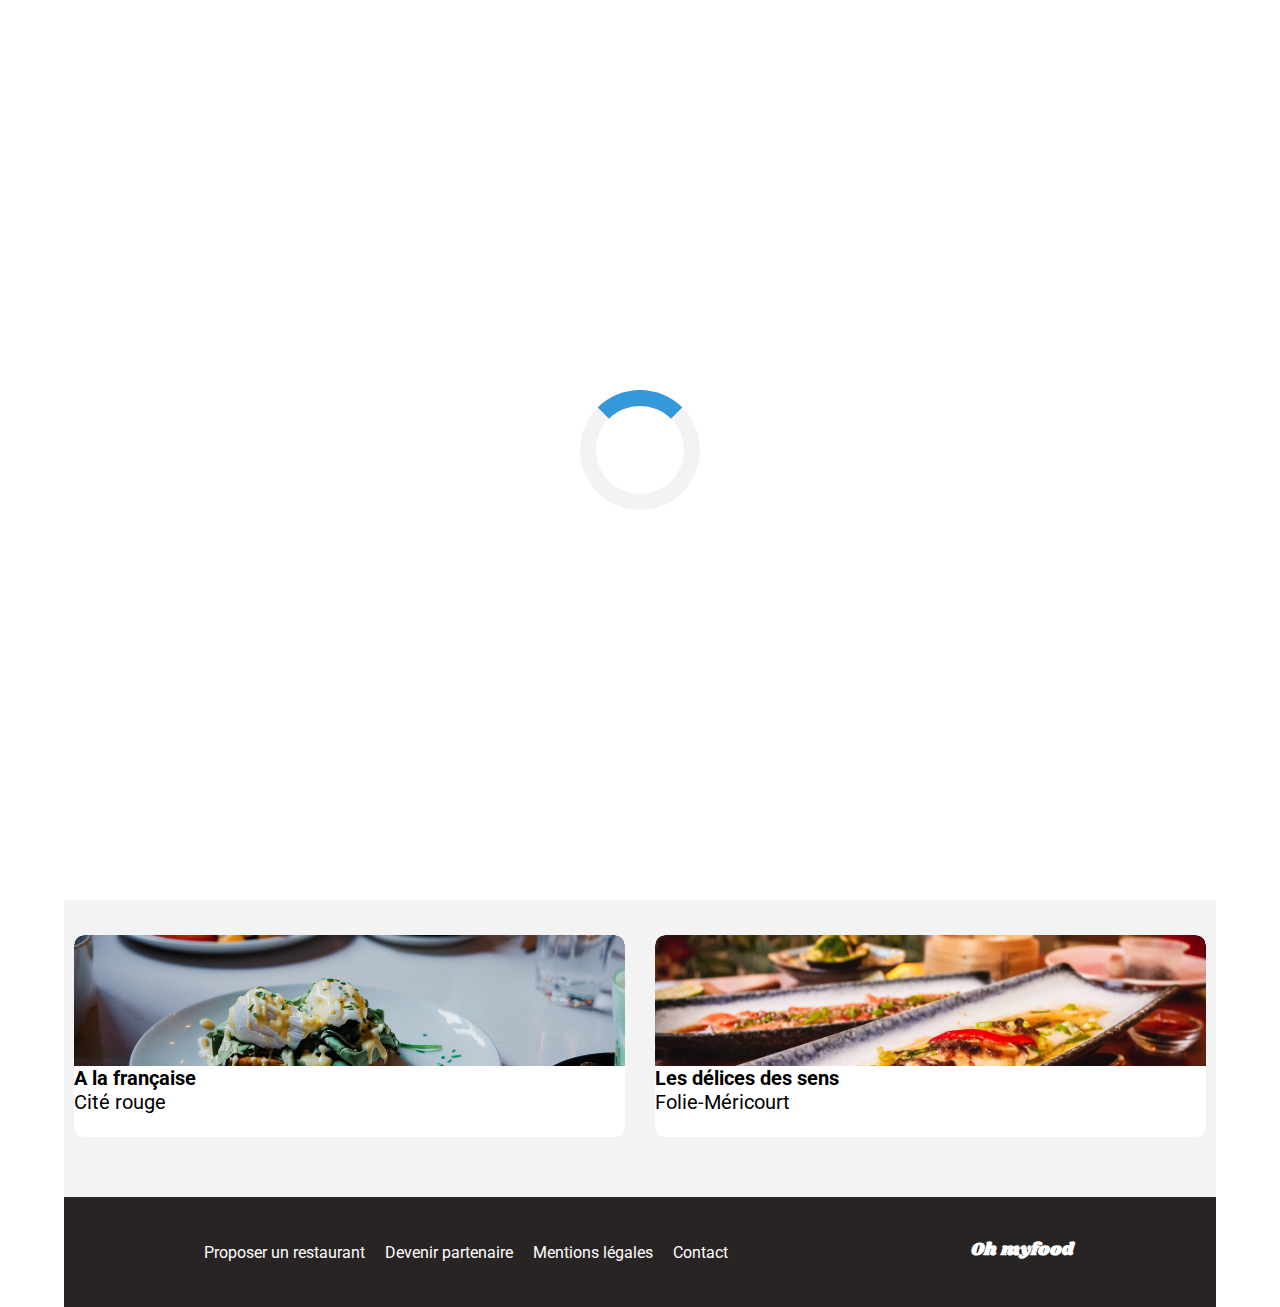
==== commit 17811dc9: "last change 2" ====
--- a/index.html
+++ b/index.html
@@ -6,7 +6,7 @@
     <title>Votre Site</title>
     
     <!-- Lier le CSS -->
-    <link rel="stylesheet" href="P:\FORMATION OPEN CLASSROOM JAVASCRIPT\projet 3\Projet-3\CSS\style.css">
+    <link rel="stylesheet" href="CSS\style.css">
     
     <!-- Intégrer FontAwesome -->
     <link rel="stylesheet" href="https://cdnjs.cloudflare.com/ajax/libs/font-awesome/6.2.1/css/all.min.css"
@@ -136,54 +136,58 @@
                 </div>
             </div>   
             
-                <!-- Troisième restaurant : A la française -->
-                <div class="restaurant-row"> <!-- Nouveau conteneur pour la première ligne -->
-                <div class="restaurant-box">
-                    <div class="img-container">
-                        <a href="restaurant\À la française.html" class="restaurant-link">
-                            <img src="Images et textes Ohmyfood\images\restaurants\A la française .jpg" alt="A la française">
-                        </a>
-                    </div>
-                    <div class="title-container">
-                        <a href="restaurant\À la française.html" class="restaurant-link">
-                            <h1>A la française</h1>
-                        </a>
-                        <div class="heart-icon">
-                            <i class="fas fa-heart under-heart"></i>
-                            <i class="far fa-heart over-heart"></i>
-                        </div>
-                    </div>
-                    <a href="restaurant\À la française.html" class="restaurant-link">
-                        <h2>Cité rouge</h2>
-                    </a>
-                </div>
-   
-            
-  <!-- Quatrième restaurant : Les délices des sens -->
-  <div class="restaurant-box">
-    <div class="img-container">
-        <a href="./restaurant/Le délice des sens.html" class="restaurant-link">
-            <img src="./Images et textes Ohmyfood/images/restaurants/Les délices des sens.jpg" alt="Les délices des sens">
+               <!-- Troisième et Quatrième restaurant -->
+<div class="restaurant-row">
+
+    <!-- A la française -->
+    <div class="restaurant-box">
+        <div class="img-container">
+            <a href="restaurant\À la française.html" class="restaurant-link">
+                <img src="Images et textes Ohmyfood\images\restaurants\A la française .jpg" alt="A la française">
+            </a>
+        </div>
+        <div class="title-container">
+            <a href="restaurant\À la française.html" class="restaurant-link">
+                <h1>A la française</h1>
+            </a>
+            <div class="heart-icon">
+                <i class="fas fa-heart under-heart"></i>
+                <i class="far fa-heart over-heart"></i>
+            </div>
+        </div>
+        <a href="restaurant\À la française.html" class="restaurant-link">
+            <h2>Cité rouge</h2>
         </a>
     </div>
-    <div class="title-container">
+
+    <!-- Les délices des sens -->
+    <div class="restaurant-box">
+        <div class="img-container">
+            <a href="./restaurant/Le délice des sens.html" class="restaurant-link">
+                <img src="./Images et textes Ohmyfood/images/restaurants/Les délices des sens.jpg" alt="Les délices des sens">
+            </a>
+        </div>
+        <div class="title-container">
+            <a href="./restaurant/Le délice des sens.html" class="restaurant-link">
+                <h1>Les délices des sens</h1>
+            </a>
+            <div class="heart-icon">
+                <i class="fas fa-heart under-heart"></i>
+                <i class="far fa-heart over-heart"></i>
+            </div>
+        </div>
         <a href="./restaurant/Le délice des sens.html" class="restaurant-link">
-            <h1>Les délices des sens</h1>
+            <h2>Folie-Méricourt</h2>
         </a>
-        <i class="far fa-heart heart-icon"></i>
     </div>
-    <a href="./restaurant/Le délice des sens.html" class="restaurant-link">
-        <h2>Folie-Méricourt</h2>
-    </a>
-</div>
-</div>
-
+
+</div> <!-- Fermeture de .restaurant-row -->
     </main>
     <footer>
         <div class="footer-wrapper">
             <div class="footer-content">
                 <div class="footer-group footer-logo">
-                    <h1>Oh myfood</h1>
+                    <h1 class="custom-title2">Oh myfood</h1>
                 </div>
                 <div class="footer-group footer-legal">
                     <span>Mentions légales</span>
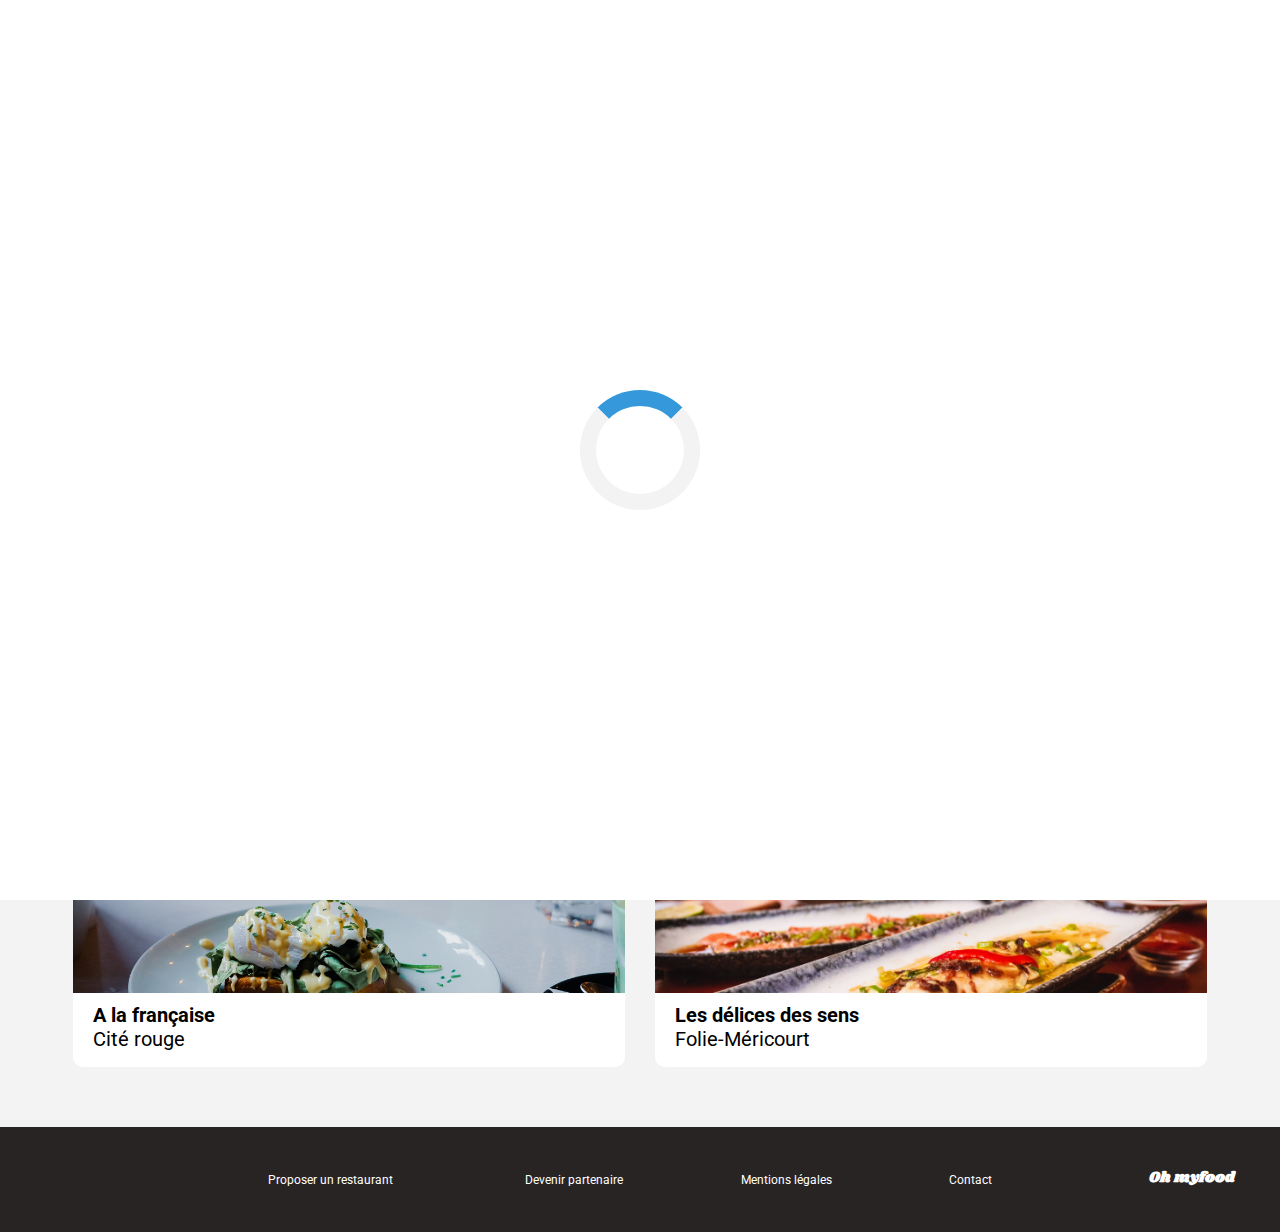
==== commit 93978fb2: "Elipsis footer et autre" ====
--- a/index.html
+++ b/index.html
@@ -87,7 +87,7 @@
 
     
             <div class="restaurant-section">
-                <h1>Restaurants</h1>
+                <h1 class="decale">Restaurants</h1>
                 
                 <!-- Premier restaurant : La palette du goût -->
                 <div class="restaurant-row"> <!-- Nouveau conteneur pour la première ligne -->
